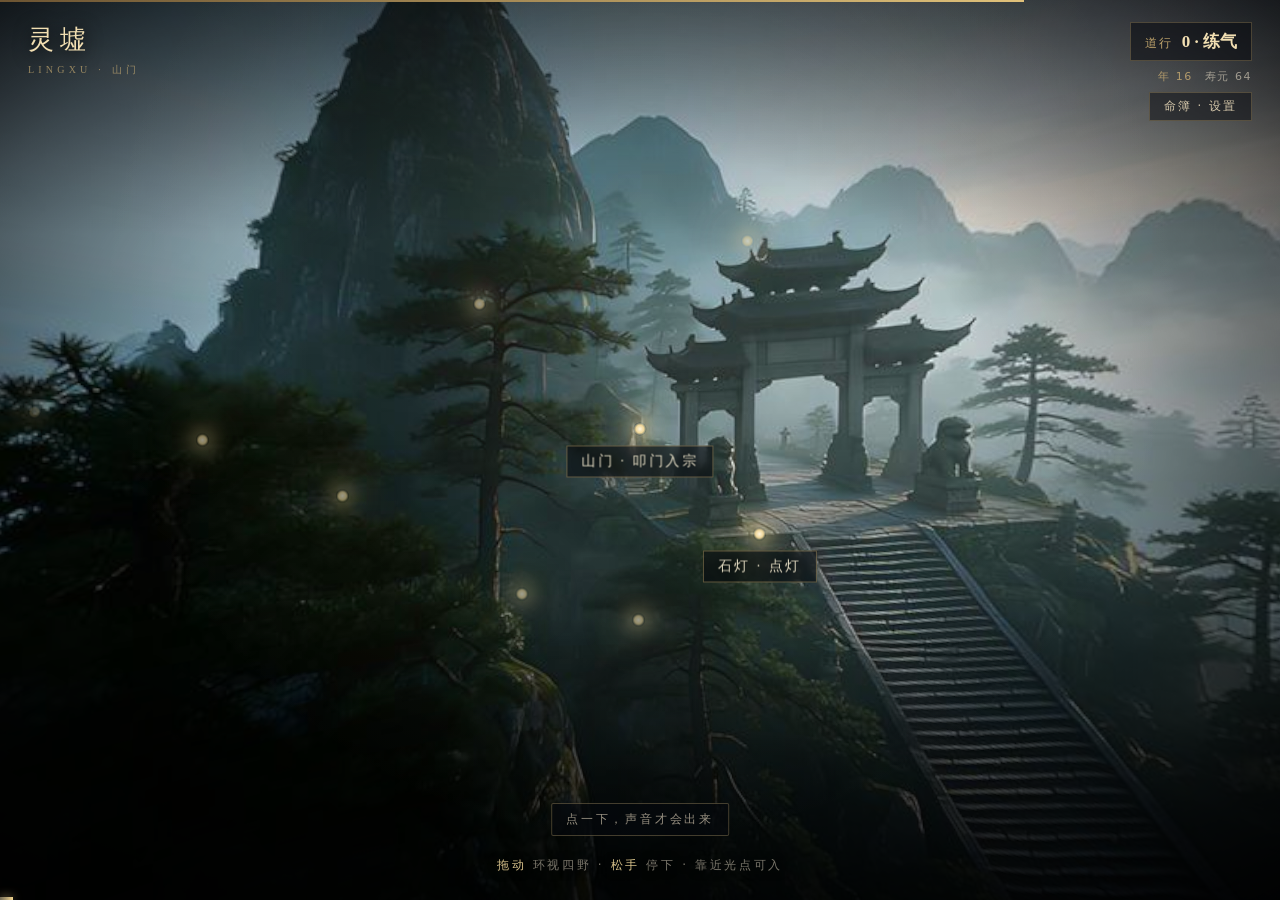
==== index.html @ 72f7f705 "入场：撤掉点击门，视频照常自动播；旁白被浏览器拦时记下来，第一下点击补播，不再退回机器音" ====
<!DOCTYPE html>
<html lang="zh-CN">
<head>
<meta charset="UTF-8" />
<meta name="viewport" content="width=device-width, initial-scale=1.0, viewport-fit=cover" />
<title>灵墟 · 山门</title>
<style>
  :root {
    --ink: #d9d3c6;
    --gold: #d8b877;
    --gold-hi: #f2dfb2;
    --line: rgba(216, 184, 119, 0.28);
    --serif: "Songti SC", "STSong", "SimSun", "Noto Serif SC", serif;
    --sans: "PingFang SC", "Microsoft YaHei", system-ui, sans-serif;
  }
  * { box-sizing: border-box; margin: 0; padding: 0; }
  html, body { width: 100%; height: 100%; overflow: hidden; background: #05060a; }
  body { font-family: var(--serif); color: var(--ink); -webkit-user-select: none; user-select: none; }
  canvas { display: block; }

  /* 全景舞台 */
  #stage { position: fixed; inset: 0; }
  #stage canvas { cursor: grab; touch-action: none; }
  #stage.dragging canvas { cursor: grabbing; }

  /* 氛围层：暗角 + 冷调 + 内侧暖光 */
  #grade {
    position: fixed; inset: 0; pointer-events: none; z-index: 2;
    background:
      radial-gradient(ellipse at 50% 46%, rgba(0,0,0,0) 38%, rgba(3,5,9,0.55) 78%, rgba(2,3,6,0.92) 100%),
      linear-gradient(to bottom, rgba(4,7,12,0.5) 0%, rgba(0,0,0,0) 26%, rgba(0,0,0,0) 68%, rgba(3,5,9,0.72) 100%);
    mix-blend-mode: multiply;
  }
  #glow {
    position: fixed; inset: 0; pointer-events: none; z-index: 3;
    background: radial-gradient(circle at 50% 34%, rgba(255,226,170,0.10), transparent 62%);
    mix-blend-mode: screen;
  }
  #vignette-lines {
    position: fixed; inset: 0; pointer-events: none; z-index: 3; opacity: 0.22;
    background: repeating-linear-gradient(to bottom, rgba(255,255,255,0.03) 0 1px, transparent 1px 3px);
    mix-blend-mode: soft-light;
  }

  /* 顶部角标 */
  #hud {
    position: fixed; inset: 0 0 auto 0; z-index: 10; padding: 22px 28px;
    display: flex; align-items: flex-start; justify-content: space-between; pointer-events: none;
  }
  .brand-cn { font-size: 26px; letter-spacing: 0.22em; color: var(--gold-hi); text-shadow: 0 2px 18px rgba(0,0,0,.9); }
  /* 扣寿元：左上角飘「寿元 −N 年」+ 屏幕边缘泛红（样式与 scenes 页同一套） */
  .lifefx-num { position: fixed; left: 30px; top: 92px; z-index: 70; pointer-events: none;
    font-family: var(--serif, serif); font-size: 28px; letter-spacing: .14em; color: #ff9078;
    text-shadow: 0 0 20px rgba(255,70,40,.75), 0 2px 10px rgba(0,0,0,.85);
    opacity: 1; /* 基础态可见：系统关掉动效时也能读到 */
    animation: lifefxFloat 1.7s ease-out forwards; }
  @media (prefers-reduced-motion: reduce) {
    .lifefx-num { animation: none; }
    .lifefx-vig { animation: none; opacity: .55; }
  }
  @keyframes lifefxFloat {
    0% { opacity: 0; transform: translateY(-16px) scale(.92); }
    12% { opacity: 1; transform: none; }
    66% { opacity: 1; }
    100% { opacity: 0; transform: translateY(30px) scale(1.04); }
  }
  .lifefx-vig { position: fixed; inset: 0; z-index: 65; pointer-events: none;
    background: radial-gradient(ellipse at 50% 46%, transparent 52%, rgba(160,22,10,.45));
    animation: lifefxVig 1.15s ease-out forwards; }
  @keyframes lifefxVig { 0% { opacity: 0; } 14% { opacity: 1; } 100% { opacity: 0; } }
  @media (max-width: 720px) { .lifefx-num { left: 18px; top: 76px; font-size: 22px; } }
  .brand-en { font-size: 10px; letter-spacing: 0.42em; color: rgba(216,184,119,.62); margin-top: 6px; }
  .merit {
    font-family: var(--sans); font-size: 12px; letter-spacing: .2em; color: rgba(216,184,119,.86);
    border: 1px solid var(--line); padding: 7px 14px; background: rgba(6,9,14,.55); backdrop-filter: blur(6px);
  }
  .merit b { font-family: var(--serif); font-size: 17px; color: var(--gold-hi); margin-left: 8px; letter-spacing: 0; }
  /* 右上：道行 + 年岁/寿元 + 命簿（存档与设置） */
  .hud-right { display: flex; flex-direction: column; align-items: flex-end; gap: 8px; pointer-events: auto; }
  .life-line { display: flex; gap: 12px; font-family: var(--sans); font-size: 11px; letter-spacing: .14em; color: rgba(216,184,119,.74); }
  .life-line em { font-style: normal; color: rgba(226,216,196,.62); }
  .life-line .warn { color: #e0a35f; }
  .life-line .crit { color: #e07a5f; }
  #btn-book { font-family: var(--sans); font-size: 11.5px; letter-spacing: .18em; cursor: pointer;
    padding: 6px 14px; border: 1px solid var(--line); background: rgba(6,9,14,.5);
    color: rgba(240,224,190,.86); backdrop-filter: blur(6px); transition: .22s; }
  #btn-book:hover { border-color: var(--gold-hi); color: #fff6e2; background: rgba(216,184,119,.12); }
  /* 命簿面板：比普通面板宽，槽位一行放得下；滚动条接管，别露出白边 */
  .panel.book { width: min(760px, calc(100vw - 40px)); max-height: 86vh; overflow-y: auto;
    scrollbar-width: thin; scrollbar-color: rgba(216,184,119,.38) transparent; }
  .panel.book::-webkit-scrollbar { width: 8px; }
  .panel.book::-webkit-scrollbar-track { background: transparent; }
  .panel.book::-webkit-scrollbar-thumb { background: rgba(216,184,119,.32); border-radius: 8px; }
  .panel.book::-webkit-scrollbar-thumb:hover { background: rgba(216,184,119,.55); }
  .bk-sec { margin-top: 22px; padding-top: 10px; border-top: 1px solid rgba(216,184,119,.16);
    font-family: var(--sans); font-size: 11px; letter-spacing: .22em; color: rgba(216,184,119,.66); }
  .bk-row { display: flex; align-items: center; justify-content: space-between; gap: 10px;
    margin-top: 10px; padding-bottom: 10px; border-bottom: 1px dashed rgba(216,184,119,.1); }
  .bk-row .bk-name { font-family: var(--sans); font-size: 12.5px; color: rgba(226,216,196,.9); }
  .bk-row .bk-sub { display: block; margin-top: 4px; font-family: var(--sans); font-size: 11px; color: rgba(200,192,176,.55); }
  .bk-row .bk-act { display: flex; gap: 6px; flex-wrap: wrap; justify-content: flex-end; }
  .bk-row .btn { padding: 6px 12px; font-size: 11.5px; letter-spacing: .1em; }
  .panel.book textarea { width: 100%; box-sizing: border-box; margin-top: 12px; background: rgba(3,6,10,.72);
    color: #f2e6c9; border: 1px solid rgba(216,184,119,.28); padding: 10px; font-family: var(--sans);
    font-size: 12px; resize: vertical; }
  .bk-note { margin-top: 14px; padding: 9px 12px; border-left: 2px solid rgba(216,184,119,.5);
    background: rgba(216,184,119,.07); font-family: var(--sans); font-size: 12px; color: #f2dfb2; }

  /* 光点热点 */
  #spots { position: fixed; inset: 0; z-index: 8; pointer-events: none; }
  .spot {
    position: absolute; transform: translate(-50%, -50%); pointer-events: none; cursor: pointer;
    display: flex; flex-direction: column; align-items: center; gap: 10px;
    opacity: 0; transition: opacity .5s ease;
  }
  .spot.far { opacity: .24; }
  .spot.mid { opacity: .58; }
  .spot.near { opacity: 1; }
  .spot.mid .lab, .spot.far .lab { opacity: 0; }
  .spot .dot {
    width: 13px; height: 13px; border-radius: 50%;
    background: radial-gradient(circle, #fff6df 0%, #f0d79a 42%, rgba(216,184,119,0) 72%);
    box-shadow: 0 0 18px 6px rgba(240,215,154,.5), 0 0 46px 16px rgba(216,184,119,.22);
    animation: pulsing 2.6s ease-in-out infinite;
  }
  .spot .lab {
    font-size: 14px; letter-spacing: .18em; color: #f6ecd2; white-space: nowrap;
    padding: 6px 14px; border: 1px solid rgba(216,184,119,.42); background: rgba(6,9,14,.62);
    backdrop-filter: blur(4px); text-shadow: 0 1px 10px rgba(0,0,0,.9);
    opacity: .92; transition: .25s;
  }
  .spot:hover .lab { background: rgba(24,18,8,.86); border-color: var(--gold-hi); color: #fff8e6; }
  /* 没看过的观察点在呼吸，看过的暗下去：一眼就知道"这里还有东西" */
  .spot.unseen .dot { animation: pulsing 2.6s ease-in-out infinite; }
  .spot.seen .dot { animation: none; opacity: .42; box-shadow: 0 0 12px 3px rgba(216,184,119,.22); }
  .spot.seen .lab { opacity: .58; }
  .spot:hover .dot { box-shadow: 0 0 24px 10px rgba(255,238,196,.75); }
  @keyframes pulsing { 0%,100% { transform: scale(1); opacity: .85 } 50% { transform: scale(1.28); opacity: 1 } }

  /* 底部提示 */
  #hint {
    position: fixed; left: 50%; bottom: 26px; transform: translateX(-50%); z-index: 9;
    font-family: var(--sans); font-size: 12px; letter-spacing: .22em; color: rgba(230,220,200,.52);
    text-shadow: 0 1px 10px rgba(0,0,0,.9); transition: opacity .6s; pointer-events: none;
  }
  #hint b { color: rgba(240,215,154,.9); font-weight: 400; }

  /* 入场：两段视频 + 旁白 */
  #intro {
    position: fixed; inset: 0; z-index: 40; background: #05060a;
    display: flex; align-items: center; justify-content: center;
    transition: opacity 1.1s ease;
  }
  #intro.gone { opacity: 0; pointer-events: none; }
  #intro video {
    width: 100vw; height: 100vh; object-fit: cover; filter: brightness(.62) contrast(1.06) saturate(.92);
  }
  #intro::after {
    content: ''; position: absolute; inset: 0; pointer-events: none;
    background:
      radial-gradient(ellipse at 50% 48%, rgba(0,0,0,0) 34%, rgba(2,3,6,.68) 82%, rgba(2,3,6,.94) 100%),
      linear-gradient(to bottom, rgba(0,0,0,.55), rgba(0,0,0,.12) 30%, rgba(0,0,0,.12) 62%, rgba(0,0,0,.8));
  }
  #narration {
    position: absolute; left: 0; right: 0; bottom: 16%; z-index: 42; text-align: center;
    font-size: clamp(17px, 2.1vw, 26px); letter-spacing: .3em; color: #f2e6c9;
    text-shadow: 0 2px 24px rgba(0,0,0,.95); opacity: 0; transition: opacity .9s ease;
  }
  #narration.on { opacity: 1; }
  #intro-title {
    position: absolute; left: 0; right: 0; top: 38%; z-index: 42; text-align: center;
    opacity: 0; transition: opacity 1.4s ease;
  }
  #intro-title.on { opacity: 1; }
  #intro-title h1 { font-size: clamp(44px, 7vw, 92px); letter-spacing: .36em; color: #f6e9c8; text-shadow: 0 4px 40px rgba(0,0,0,.95); font-weight: 400; }
  #intro-title p { margin-top: 18px; font-size: 13px; letter-spacing: .34em; color: rgba(230,213,175,.72); }
  #intro-skip {
    position: absolute; right: 26px; bottom: 24px; z-index: 43; cursor: pointer;
    font-family: var(--sans); font-size: 12px; letter-spacing: .24em; color: rgba(232,220,196,.66);
    border: 1px solid rgba(216,184,119,.3); padding: 8px 16px; background: rgba(6,9,14,.5);
    transition: .25s;
  }
  #intro-skip:hover { color: #fff5df; border-color: var(--gold-hi); }

  /* 入场第一道门：进门之前，先定下你是谁 */
  #gender-gate .gg-name { display: flex; align-items: center; gap: 12px; margin: 18px auto 0; max-width: 300px; }
  #gender-gate .gg-name label { font-size: 11px; letter-spacing: .3em; color: rgba(232,201,138,.55); }
  #gender-gate .gg-name input { flex: 1; padding: 9px 12px; font-size: 15px; letter-spacing: .18em;
    color: #f3ead6; background: rgba(255,255,255,.04); border: 1px solid rgba(232,201,138,.28);
    border-radius: 4px; outline: none; font-family: inherit; }
  #gender-gate .gg-name input:focus { border-color: rgba(232,201,138,.6); background: rgba(255,255,255,.07); }
  #gender-gate .gg-name input::placeholder { color: rgba(232,201,138,.25); letter-spacing: .1em; }
  #gender-gate .gg-go { margin-top: 20px; padding: 11px 34px; font-size: 13px; letter-spacing: .34em;
    color: #0d0f14; background: linear-gradient(180deg, #f0d9a6, #c9a86a); border: none; border-radius: 3px;
    cursor: pointer; font-family: inherit; transition: opacity .2s, transform .2s; }
  #gender-gate .gg-go:disabled { opacity: .28; cursor: not-allowed; }
  #gender-gate .gg-go:not(:disabled):hover { transform: translateY(-1px); }
  #gender-gate .gg-btn.on { border-color: rgba(232,201,138,.8); background: rgba(232,201,138,.1); }

  #gender-gate {
    position: absolute; inset: 0; z-index: 45; display: none;
    align-items: center; justify-content: center; padding: 24px;
    background: radial-gradient(ellipse at 50% 45%, rgba(12,14,20,.86), rgba(3,4,8,.97) 78%);
    backdrop-filter: blur(3px);
  }
  #gender-gate.on { display: flex; }
  .gg-inner { text-align: center; max-width: 620px; }
  .gg-kicker { font-size: 11px; letter-spacing: .46em; color: rgba(232,201,138,.6); margin-bottom: 22px; }
  .gg-inner h2 { font-size: clamp(30px, 4.4vw, 50px); letter-spacing: .34em; color: #f6e9c8; font-weight: 400; text-shadow: 0 4px 34px rgba(0,0,0,.9); }
  .gg-inner p { margin: 20px 0 36px; font-size: 13px; line-height: 2; letter-spacing: .18em; color: rgba(230,220,200,.68); }
  .gg-row { display: flex; gap: 18px; justify-content: center; flex-wrap: wrap; }
  .gg-btn {
    min-width: 172px; padding: 20px 26px; cursor: pointer; font-family: inherit;
    background: rgba(10,12,18,.62); border: 1px solid rgba(216,184,119,.36); color: #f2e6c9;
    transition: .3s;
  }
  .gg-btn:hover { border-color: var(--gold-hi); background: rgba(216,184,119,.12); transform: translateY(-2px); }
  .gg-btn b { display: block; font-size: 25px; letter-spacing: .3em; font-weight: 400; }
  .gg-btn span { display: block; margin-top: 9px; font-size: 11px; letter-spacing: .3em; opacity: .55; }
  .gg-foot { margin-top: 34px; font-size: 11px; letter-spacing: .2em; color: rgba(230,220,200,.38); }
  .gg-again { display: block; margin: 16px auto 0; padding: 10px 16px; background: none; border: none;
    font-family: inherit; font-size: 11.5px; letter-spacing: .34em; color: rgba(230,220,200,.34);
    cursor: pointer; transition: color .25s, letter-spacing .25s; }
  .gg-again:hover { color: rgba(232,201,138,.82); letter-spacing: .42em; }

  /* 白雾转场 */
  #fog {
    position: fixed; inset: 0; z-index: 30; pointer-events: none; opacity: 0;
    background:
      radial-gradient(ellipse at 50% 60%, rgba(228,238,244,.96), rgba(210,226,236,.9) 40%, rgba(196,214,226,.97) 70%, rgba(180,200,214,.99) 100%);
    transition: opacity .8s ease;
  }
  #fog.in { opacity: 1; }

  /* 灵根面板 */
  #panel-root {
    position: fixed; inset: 0; z-index: 20; display: none; align-items: center; justify-content: center;
    background: rgba(2,4,8,.55); backdrop-filter: blur(3px);
  }
  #panel-root.open { display: flex; }
  .panel {
    position: relative;
    width: min(520px, calc(100vw - 40px)); border: 1px solid var(--line);
    background: linear-gradient(160deg, rgba(12,16,23,.97), rgba(6,9,14,.97));
    padding: 30px 30px 26px; box-shadow: 0 30px 90px rgba(0,0,0,.7);
  }
  .panel h2 { font-size: 21px; letter-spacing: .18em; color: #f3e6c6; font-weight: 400; }
  .panel h2 span { font-family: var(--sans); font-size: 11px; letter-spacing: .22em; color: rgba(216,184,119,.7); margin-left: 10px; }
  .panel .lede { margin-top: 12px; font-family: var(--sans); font-size: 13px; line-height: 1.9; color: rgba(214,206,190,.74); }
  .panel .row { display: flex; gap: 12px; margin-top: 22px; flex-wrap: wrap; }
  .btn {
    font-family: var(--sans); font-size: 13px; letter-spacing: .18em; cursor: pointer;
    padding: 11px 22px; border: 1px solid var(--line); background: rgba(255,255,255,.02);
    color: #ece2cc; transition: .22s;
  }
  .btn:hover { border-color: var(--gold-hi); color: #fff8e6; background: rgba(216,184,119,.1); }
  .btn.gold { border-color: rgba(240,215,154,.6); background: rgba(216,184,119,.13); color: #fff6e2; }

  /* 灵根卡 */
  .spirit-card { margin-top: 20px; border: 1px solid var(--line); padding: 18px 20px; background: rgba(255,255,255,.015); }
  .spirit-card .root { font-size: 26px; letter-spacing: .12em; }
  .spirit-card .meta { margin-top: 8px; font-family: var(--sans); font-size: 12px; letter-spacing: .1em; color: rgba(214,206,190,.72); }
  .bars { margin-top: 16px; display: grid; gap: 9px; }
  .bar { display: grid; grid-template-columns: 44px 1fr 46px; align-items: center; gap: 10px; font-family: var(--sans); font-size: 11px; color: rgba(214,206,190,.7); }
  .bar i { display: block; height: 4px; background: rgba(255,255,255,.09); position: relative; }
  .bar i b { position: absolute; inset: 0 auto 0 0; background: linear-gradient(90deg, rgba(216,184,119,.5), #f2dfb2); }
  .traits { margin-top: 16px; display: grid; gap: 8px; }
  .trait { font-family: var(--sans); font-size: 12px; color: rgba(226,216,196,.86); }
  .trait b { color: var(--gold-hi); font-weight: 400; margin-right: 8px; letter-spacing: .1em; }
  .trait span { color: rgba(200,192,176,.66); }

  @media (max-width: 720px) {
    #hud { padding: 16px 18px; }
    .brand-cn { font-size: 20px; }
    .spot .lab { font-size: 12px; padding: 5px 10px; }
    #hint { font-size: 10.5px; letter-spacing: .12em; bottom: 16px; width: 100%; text-align: center; }
  }

  /* 从舆图进来的全景页：左上角回舆图 */
  .back-map {
    position: fixed; left: 24px; top: 78px; z-index: 30;
    font-family: var(--serif, serif); font-size: 14px; letter-spacing: .12em;
    color: #e8c98a; text-decoration: none;
    padding: 8px 16px; border-radius: 2px;
    border: 1px solid rgba(232, 201, 138, .35);
    background: rgba(8, 10, 14, .55);
    backdrop-filter: blur(4px);
    transition: background .2s, border-color .2s;
  }
  .back-map:hover { background: rgba(232, 201, 138, .14); border-color: rgba(232, 201, 138, .7); }

  /* 点氛围交互点时冒出的一句旁白 */
  #pano-line {
    position: fixed; left: 50%; bottom: 64px; transform: translate(-50%, 12px);
    max-width: min(760px, 82vw);
    font-family: var(--serif, serif); font-size: 16px; line-height: 1.9;
    letter-spacing: .06em; color: #ece3cf; text-align: center;
    padding: 16px 28px; border-radius: 3px;
    background: linear-gradient(180deg, rgba(6, 8, 12, .72), rgba(6, 8, 12, .9));
    border: 1px solid rgba(232, 201, 138, .22);
    opacity: 0; pointer-events: none; transition: opacity .5s, transform .5s;
    z-index: 26;
  }
  #pano-line.on { opacity: 1; transform: translate(-50%, 0); }

  /* 全景图缺失时的提示 */
  .pano-missing {
    position: fixed; inset: 0; z-index: 12; display: grid; place-content: center; gap: 12px;
    text-align: center; font-family: var(--serif, serif); font-size: 22px; letter-spacing: .16em;
    color: #ece2cc; background: radial-gradient(circle at 50% 45%, #10141b, #05070b 70%);
  }
  .pano-missing span { font-size: 13px; letter-spacing: .08em; color: rgba(210,200,180,.6); }
  .pano-missing a { font-size: 14px; color: #e8c98a; text-decoration: none; border-bottom: 1px solid rgba(232,201,138,.4); }

  /* 抽签老虎机 */
  .slot { display: flex; gap: 12px; justify-content: center; margin: 22px 0 14px; }
  .reel {
    width: 74px; height: 92px; display: grid; place-content: center;
    font-family: var(--serif, serif); font-size: 38px; color: #f3e6c6;
    border: 1px solid rgba(232, 201, 138, .28);
    background: linear-gradient(180deg, rgba(20, 26, 36, .95), rgba(8, 11, 17, .95));
    box-shadow: inset 0 0 24px rgba(0, 0, 0, .8);
    transition: color .2s, border-color .2s, transform .12s;
  }
  .reel.spin { color: rgba(232, 201, 138, .55); transform: translateY(-1px); }
  .reel.bad { color: #ff8f7a; border-color: rgba(255, 120, 90, .5); }
  .slot-result { text-align: center; font-family: var(--sans, sans-serif); font-size: 13px; line-height: 1.9;
    color: rgba(226, 216, 196, .82); min-height: 44px; }
  .beast-art-wrap { display: flex; justify-content: center; margin: 10px 0 12px; }

  /* 残破卷轴 · 参悟 */
  .art-stats { text-align: center; font-family: var(--sans, sans-serif); font-size: 12.5px;
    letter-spacing: .06em; color: rgba(226, 216, 196, .66); margin: 2px 0 14px; }
  .art-stats b { color: #f2dfb2; font-weight: 400; }
  .art-sec { font-family: var(--serif, serif); font-size: 12px; letter-spacing: .26em;
    color: rgba(232, 201, 138, .6); margin: 16px 0 8px; }
  .art-opts { display: flex; flex-direction: column; gap: 8px; }
  .art-btn { display: grid; gap: 3px; text-align: left; padding: 11px 14px; }
  .art-btn b { font-family: var(--serif, serif); font-size: 14.5px; letter-spacing: .1em; color: #f4e8cd; font-weight: 400; }
  .art-btn i { font-style: normal; font-size: 11.5px; letter-spacing: .06em; color: #9fc7a4; }
  .art-btn em { font-style: normal; font-size: 11px; letter-spacing: .04em; color: rgba(210, 160, 140, .78); }
  .art-res { margin: 12px 0 4px; padding: 10px 12px; border-left: 2px solid rgba(232, 201, 138, .3);
    font-family: var(--sans, sans-serif); font-size: 13px; line-height: 1.95; color: rgba(232, 224, 206, .9); }
  .art-res i { display: block; font-style: normal; font-size: 11.5px; color: rgba(159, 199, 164, .85); margin-top: 3px; }
  .art-res .good { color: #9fc7a4; }
  .art-res .bad { color: #e08c78; }
  .art-res .dim { color: rgba(210, 200, 180, .55); }
  .art-row { display: grid; grid-template-columns: 1fr auto; gap: 2px 10px; padding: 9px 0;
    border-bottom: 1px solid rgba(232, 201, 138, .1); }
  .art-row b { font-family: var(--serif, serif); font-size: 14px; letter-spacing: .08em; color: #f2e6c8; font-weight: 400; }
  .art-row i { font-style: normal; font-size: 11px; letter-spacing: .1em; color: rgba(232, 201, 138, .68); }
  .art-row span { grid-column: 1 / 2; font-size: 11.5px; color: rgba(159, 199, 164, .8); letter-spacing: .04em; }
  .art-row.sect b { color: #e8c98a; }
  .art-row.sect i { color: rgba(200, 160, 110, .9); }
  .art-hint { font-size: 11px; letter-spacing: .08em; color: rgba(226, 217, 200, .42); margin: 2px 0 10px; }
  .art-row em { grid-column: 2 / 3; grid-row: 1 / 3; align-self: center; font-style: normal;
    font-size: 11px; color: rgba(210, 200, 180, .45); }
  .art-empty { font-family: var(--serif, serif); font-size: 13px; letter-spacing: .08em;
    color: rgba(210, 200, 180, .45); padding: 10px 0 4px; }
  /* 受伤红闪 */
  #hurt-flash { position: fixed; inset: 0; pointer-events: none; z-index: 30; opacity: 0;
    background: radial-gradient(ellipse at center, rgba(180,40,30,0) 42%, rgba(180,40,30,.55) 100%);
    transition: opacity .28s ease; }
  #hurt-flash.on { opacity: 1; animation: hfade .45s ease-out forwards; }
  #vitalcard.shake { animation: vcShake .34s cubic-bezier(.36,.07,.19,.97); }
  @keyframes vcShake {
    0%, 100% { transform: translateX(0); }
    20% { transform: translateX(-5px); }
    45% { transform: translateX(4px); }
    70% { transform: translateX(-2px); }
  }
  @keyframes hfade { from { opacity: 1; } to { opacity: 0; } }

  /* 斗法 */
  .bt-shadow { position: absolute; left: 50%; bottom: 24px; width: 120px; height: 18px; transform: translateX(-50%);
    background: radial-gradient(ellipse at center, rgba(0,0,0,.62), rgba(0,0,0,0) 70%); filter: blur(2px); }
  .bt-foe, .bt-me { position: relative; }
  .bt-sil { display: flex; justify-content: center; }
  .bt-sil canvas { image-rendering: pixelated; height: 118px; width: auto;
    filter: drop-shadow(0 0 12px rgba(120,160,200,.25)) drop-shadow(0 12px 20px rgba(0,0,0,.8)); }
  .bt-foe.hit { animation: btHit .38s ease-out; }
  .bt-foe.flash .bt-art { animation: btFlash .3s ease-out; }
  .bt-me.hit { animation: btHit .38s ease-out; }
  @keyframes btHit {
    0% { transform: translateX(0); }
    18% { transform: translateX(-9px) rotate(-1.2deg); }
    38% { transform: translateX(7px) rotate(.8deg); }
    58% { transform: translateX(-4px); }
    100% { transform: translateX(0); }
  }
  @keyframes btFlash {
    0% { filter: brightness(1) drop-shadow(0 14px 26px rgba(0,0,0,.7)); }
    22% { filter: brightness(2.4) saturate(.4) drop-shadow(0 0 22px rgba(230,90,70,.75)); }
    100% { filter: brightness(1) drop-shadow(0 14px 26px rgba(0,0,0,.7)); }
  }
  .fx-slash.crit { height: 3px; box-shadow: 0 0 18px rgba(255,120,90,.9); }
  .bt-foe.crit { animation: foeCrit .46s ease-out; }
  @keyframes foeCrit {
    0% { transform: translateX(0) scale(1); filter: brightness(2.4); }
    18% { transform: translateX(-14px) scale(.97); filter: brightness(2.8) saturate(.4); }
    46% { transform: translateX(9px) scale(1.02); filter: brightness(1.5); }
    100% { transform: translateX(0) scale(1); filter: none; }
  }
  .fx-slash.d2 { top: 52%; width: 38%; left: 10%;
    background: linear-gradient(90deg, rgba(0,0,0,0), rgba(255,235,210,.9) 45%, rgba(255,160,120,.8) 60%, rgba(0,0,0,0));
    animation-delay: .05s; animation-duration: .32s; }

  .fx-num.crit { font-size: 46px; color: #fff6e0;
    text-shadow: 0 0 10px #ff3b1f, 0 0 30px rgba(255,60,20,.9), 0 3px 0 rgba(70,10,4,.95), 0 6px 18px rgba(0,0,0,1); }
  .fx-num.crit::after { content: ' 暴'; font-size: 22px; letter-spacing: .1em; color: #ffd27a; }

  #crit-flash { position: fixed; inset: 0; z-index: 30; pointer-events: none; opacity: 0;
    background: radial-gradient(circle at 50% 46%, rgba(255,240,225,.5), rgba(255,120,80,.22) 42%, transparent 72%); }
  #crit-flash.on { animation: critFlash .26s ease-out; }
  @keyframes critFlash { 0% { opacity: 0; } 22% { opacity: 1; } 100% { opacity: 0; } }

  .panel.stop { animation: hitStop .12s ease-out; }
  @keyframes hitStop { 0% { transform: scale(1.008); filter: contrast(1.06); } 100% { transform: scale(1); filter: none; } }

  .bt-buffs { display: flex; gap: 6px; margin-top: 6px; flex-wrap: wrap; }
  .bt-buffs span { font-size: 10px; letter-spacing: .1em; padding: 2px 8px; border-radius: 20px;
    color: #ffd9a8; border: 1px solid rgba(240,180,110,.45); background: rgba(180,110,50,.12); }
  .bt-buffs span.gd { color: #bcd8ea; border-color: rgba(150,200,230,.45); background: rgba(60,110,150,.12); }

  .bag-pop { margin: 6px 0 2px; max-height: 264px; overflow: auto; padding: 8px 12px; border: 1px solid rgba(232,201,138,.26); border-radius: 10px;
    background: rgba(10,13,20,.9); }
  .bag-pop[hidden] { display: none; }
  .bag-back { margin-top: 8px; font-size: 11px; letter-spacing: .16em; color: rgba(232,201,138,.7);
    cursor: pointer; text-align: right; }
  .bag-back:hover { color: #f3e6c6; }
  .panel.bag-open .bt-acts { display: none; }
  .bag-row { display: flex; align-items: center; gap: 10px; padding: 5px 6px; border-radius: 6px; cursor: pointer; }
  .bag-row + .bag-row { border-top: 1px solid rgba(255,255,255,.05); }
  .bag-row:hover { background: rgba(232,201,138,.08); }
  .bag-ico { flex: 0 0 24px; width: 24px; height: 24px; display: inline-flex; align-items: center; justify-content: center;
    filter: drop-shadow(0 0 6px rgba(232,201,138,.18)); }
  .bag-ico svg { width: 22px; height: 22px; display: block; }
  .bag-row b { font-size: 14px; color: #f0dfb6; letter-spacing: .12em; font-weight: 500; min-width: 24px; }
  .bag-row em { font-style: normal; font-size: 12px; color: rgba(232,201,138,.85); }
  .bag-row span { font-size: 11px; color: rgba(217,211,198,.55); }
  .bag-row.off { opacity: .32; cursor: default; }

  .path-row { display: flex; gap: 10px; margin: 14px 0 10px; }
  .path-card { flex: 1; padding: 12px 10px; border: 1px solid rgba(232,201,138,.22); border-radius: 8px;
    background: rgba(255,255,255,.02); cursor: pointer; text-align: center; transition: .18s; }
  .path-card b { display: block; font-size: 14px; color: #f0dfb6; letter-spacing: .12em; font-weight: 500; }
  .path-card span { display: block; margin-top: 6px; font-size: 10px; letter-spacing: .1em; color: rgba(217,211,198,.5); }
  .path-card:hover { border-color: rgba(232,201,138,.6); background: rgba(232,201,138,.06); }
  .path-card.done { opacity: .45; }

  /* 强制交互期间：藏起回舆图，免得用户以为可以随时溜 */
  body.modal-lock .back-map { opacity: 0; pointer-events: none; }
  .back-map { transition: opacity .3s ease; }

  /* 画谱卡（白底妖兽图）在战斗里：圆角 + 边缘淡化，别一块白方砖 */
  .bt-foe.plate .bt-art { border-radius: 12px;
    -webkit-mask-image: radial-gradient(ellipse 72% 72% at 50% 46%, #000 42%, rgba(0,0,0,.55) 72%, transparent 96%);
    mask-image: radial-gradient(ellipse 72% 72% at 50% 46%, #000 42%, rgba(0,0,0,.55) 72%, transparent 96%);
    filter: brightness(.86) contrast(1.08) saturate(.95); }

  /* 开战时背景退后：模糊 + 压暗，把注意力收到面板上 */
  #stage { transition: filter .45s ease, transform .6s ease; }
  body.in-battle #stage { filter: blur(1.6px) brightness(.55) saturate(.9); transform: scale(1.015); }

  .fx-slash { position: absolute; left: 6%; top: 38%; width: 44%; height: 2px; pointer-events: none;
    background: linear-gradient(90deg, rgba(255,255,255,0), rgba(255,250,235,.98) 42%, rgba(255,196,160,.95) 58%, rgba(255,255,255,0));
    filter: drop-shadow(0 0 10px rgba(255,190,150,.95)) drop-shadow(0 0 22px rgba(255,140,110,.55));
    transform-origin: left center; animation: slashGo .36s ease-out forwards; }
  @keyframes slashGo {
    0% { opacity: 0; transform: rotate(-15deg) translateX(-30%) scaleX(.55); }
    30% { opacity: 1; transform: rotate(-15deg) translateX(6%) scaleX(1); }
    100% { opacity: 0; transform: rotate(-15deg) translateX(34%) scaleX(1.15); }
  }
  .fx-num.heal { color: #b9e6a8; text-shadow: 0 0 12px rgba(120,200,110,.8), 0 2px 6px rgba(0,0,0,.9); }
  .fx-num.hurt { color: #ff9c86; font-size: 24px; }
  .panel.hurt { animation: panelShake .34s ease-out; }
  @keyframes panelShake {
    0% { transform: translate(0); }
    22% { transform: translate(-7px, 2px); }
    45% { transform: translate(6px, -2px); }
    70% { transform: translate(-3px, 1px); }
    100% { transform: none; }
  }
  .bt-sil canvas { height: 150px; animation: silBreath 3.6s ease-in-out infinite; }
  @keyframes silBreath { 0%,100% { transform: scaleY(1); } 50% { transform: scaleY(1.012); } }
  .fx-num { position: absolute; transform: translate(-50%, 0); font-family: var(--serif, serif); font-size: 34px;
    font-weight: 600; letter-spacing: .04em; color: #fff2d8;
    text-shadow: 0 0 6px #ff5a3c, 0 0 18px rgba(255,80,50,.85), 0 2px 0 rgba(60,10,6,.9), 0 4px 12px rgba(0,0,0,1);
    -webkit-text-stroke: 1.5px rgba(40,8,6,.85);
    pointer-events: none; z-index: 40; animation: numUp .9s ease-out forwards; }
  @keyframes numUp {
    0% { opacity: 0; transform: translate(-50%, 6px) scale(.8); }
    22% { opacity: 1; transform: translate(-50%, -6px) scale(1.12); }
    100% { opacity: 0; transform: translate(-50%, -54px) scale(1); }
  }

  .bt-stage { position: relative; display: flex; gap: 18px; align-items: flex-end; justify-content: space-between; margin: 6px 0 10px; }
  .bt-foe { text-align: center; flex: 1; }
  .bt-art { max-height: 210px; max-width: 100%; object-fit: contain; filter: drop-shadow(0 14px 26px rgba(0,0,0,.7)); }
  .bt-foe.plate .bt-art { border-radius: 6px; border: 1px solid rgba(232,201,138,.3); background: #efe7d6; }
  .bt-name { font-size: 13px; letter-spacing: .14em; color: #f0dfb6; margin: 6px 0 5px; }
  .bt-bar { position: relative; height: 4px; border-radius: 2px; overflow: hidden; background: rgba(255,255,255,.08); }
  .bt-bar i { display: block; height: 100%; }
  .bt-bar i.lag { position: absolute; left: 0; top: 0; bottom: 0; background: rgba(255,236,208,.5);
    transition: width .5s cubic-bezier(.2,.7,.3,1) .1s; }
  .bt-bar i.fill { position: absolute; left: 0; top: 0; bottom: 0; transition: width .16s ease-out; }
  .bt-num { margin-top: 4px; font-size: 10px; letter-spacing: .08em; color: rgba(217,211,198,.55); }
  .bt-me { flex: 1; text-align: right; }
  .bt-me .bt-name { text-align: right; }
  .bt-bag { margin-top: 6px; font-size: 10px; letter-spacing: .08em; color: rgba(232,201,138,.55); }
  .bt-log { font-size: 12px; line-height: 1.85; color: rgba(217,211,198,.72); border-left: 2px solid rgba(232,201,138,.18); padding-left: 10px; margin: 3px 0; }
  .bt-acts { flex-wrap: wrap; gap: 8px; }
  .bt-acts.wait { opacity: .35; pointer-events: none; }
  .bt-end { margin: 12px 0 8px; font-family: var(--serif, serif); font-size: 20px; letter-spacing: .2em; color: #f0dfb6; }

  /* NPC 立绘（奇遇/对话用） */
  .npc-col { float: right; width: 210px; margin: 0 0 10px 18px; text-align: center; }
  .npc-art { width: 100%; max-height: 300px; object-fit: contain;
    filter: drop-shadow(0 12px 26px rgba(0,0,0,.6)); }
  .npc-name { margin-top: 8px; font-size: 13px; letter-spacing: .14em; color: #f0dfb6; }

  /* 抠好的立绘直接用；白底图走「画谱卡」 */
  .beast-art { max-height: 268px; max-width: 100%; object-fit: contain;
    filter: drop-shadow(0 16px 30px rgba(0,0,0,.66));
    animation: beastIn .35s ease-out; }
  .beast-art.plate { width: 300px; height: 268px; object-fit: cover; border-radius: 8px;
    border: 1px solid rgba(232,201,138,.34); background: #efe7d6;
    box-shadow: 0 14px 30px rgba(0,0,0,.55); filter: none; }
  @keyframes beastIn { from { opacity: 0; transform: translateY(10px) scale(.97); } to { opacity: 1; transform: none; } }

  /* ============ 斗法场：两个人站进雾里，面板退到底下当指令条 ============ */
  #bt-arena { position: fixed; inset: 0; z-index: 24; pointer-events: none; overflow: hidden;
    transform: translate(var(--kx, 0px), var(--ky, 0px)); }
  #ar-fx { position: absolute; inset: 0; width: 100%; height: 100%; }
  .ar-floor { position: absolute; left: 0; right: 0; bottom: 28vh; height: 1px;
    background: linear-gradient(90deg, transparent, rgba(232,201,138,.16) 22%, rgba(232,201,138,.16) 78%, transparent); }
  .ar-slot { position: absolute; bottom: 30vh; width: min(30vw, 330px);
    display: flex; flex-direction: column; justify-content: flex-end; gap: 10px;
    transform: translate(calc(-50% + var(--tx, 0vw)), var(--ty, 0vh)) scale(var(--sc, 1)) rotate(var(--rot, 0deg));
    opacity: var(--alpha, 1); transform-origin: 50% 100%; will-change: transform, opacity; }
  .ar-slot.me { text-align: left; }
  .ar-slot.foe { text-align: right; }
  .ar-body { position: relative; }
  .ar-fig { display: flex; justify-content: center; animation: arBreath 3.8s ease-in-out infinite; }
  /* 妖兽是静态图，给它一点呼吸和微摆，不然整场只有玩家在动 */
  .ar-art { animation: arArtBreath 4.6s ease-in-out infinite; transform-origin: 50% 100%; }
  .ar-slot.foe .ar-art { animation-delay: -1.7s; }
  @keyframes arArtBreath {
    0%, 100% { transform: translateY(0) scale(1) rotate(0deg); }
    50% { transform: translateY(-4px) scale(1.012) rotate(-.4deg); }
  }
  .ar-fig canvas { height: 38vh; width: auto; filter: drop-shadow(0 0 14px rgba(120,160,200,.22)) drop-shadow(0 16px 26px rgba(0,0,0,.8)); }
  .ar-art { max-height: 33vh; max-width: 100%; object-fit: contain;
    filter: drop-shadow(0 18px 30px rgba(0,0,0,.72)); transition: filter .3s ease; }
  /* 白底已经在构建前用 tools/white2alpha.py 挖掉了，这里只补一点投影让它站得住 */
  .ar-art.plate { filter: brightness(.98) contrast(1.04) saturate(1.02) drop-shadow(0 16px 26px rgba(0,0,0,.66)); }
  .ar-shadow { position: absolute; left: 50%; bottom: -6px; width: 62%; height: 16px; transform: translateX(-50%);
    background: radial-gradient(ellipse at center, rgba(0,0,0,.66), rgba(0,0,0,0) 70%); filter: blur(3px); }
  @keyframes arBreath { 0%, 100% { transform: translateY(0) scaleY(1); } 50% { transform: translateY(-3px) scaleY(1.014); } }
  /* 顿帧这一拍：CSS 动画也跟着屏住，不然只有特效停了 */
  #bt-arena.frozen .ar-fig, #bt-arena.frozen .ar-body, #bt-arena.frozen .ar-num-fly { animation-play-state: paused; }

  .ar-hud { display: grid; gap: 4px; }
  .ar-name { font-size: 13px; letter-spacing: .16em; color: #f0dfb6; text-shadow: 0 2px 8px rgba(0,0,0,.9); }
  .ar-bar { position: relative; height: 5px; border-radius: 3px; overflow: hidden;
    background: rgba(4,6,10,.72); border: 1px solid rgba(0,0,0,.6); box-shadow: 0 2px 10px rgba(0,0,0,.6); }
  .ar-bar i { position: absolute; left: 0; top: 0; bottom: 0; display: block; }
  .ar-bar i.lag { background: rgba(255,238,208,.5); transition: width .52s cubic-bezier(.2,.7,.3,1) .2s; }
  .ar-bar i.fill { transition: width .15s ease-out; }
  .ar-slot.me .ar-bar i.fill { background: linear-gradient(90deg, #7fae7a, #cfe08f); }
  .ar-slot.foe .ar-bar i.fill { background: linear-gradient(90deg, #5a2a24, #c8503c); }
  .ar-num { font-style: normal; font-family: var(--sans); font-size: 10px; letter-spacing: .1em;
    color: rgba(222,214,196,.62); text-shadow: 0 1px 6px rgba(0,0,0,.9); }
  .ar-chips { display: flex; gap: 6px; flex-wrap: wrap; }
  #bt-arena.no-hp .ar-bar, #bt-arena.no-hp .ar-num { opacity: 0; }
  .ar-slot.foe .ar-chips { justify-content: flex-end; }
  .ar-chips span { font-size: 10px; letter-spacing: .1em; padding: 2px 8px; border-radius: 20px;
    color: #ffd9a8; border: 1px solid rgba(240,180,110,.42); background: rgba(120,74,32,.24); }
  .ar-chips span.gd { color: #bcd8ea; border-color: rgba(150,200,230,.42); background: rgba(40,78,104,.28); }

  /* 妖兽蓄力：身上泛一层红，给你半秒反应 */
  .ar-slot.telegraph .ar-body { filter: drop-shadow(0 0 22px rgba(200,64,40,.55)); }
  .ar-slot.telegraph .ar-art, .ar-slot.telegraph .ar-fig { animation: arTelegraph .34s ease-in-out infinite alternate; }
  .ar-slot.bleed .ar-fig { filter: drop-shadow(0 0 16px rgba(170,44,32,.55)) saturate(.9); }
  @keyframes arTelegraph { from { transform: translateY(0) scale(1); } to { transform: translateY(-4px) scale(1.02); } }
  .ar-slot.hit .ar-body { animation: arReel .42s ease-out; }
  .ar-slot.hit-big .ar-body { animation: arReelBig .52s cubic-bezier(.2,.9,.2,1); }
  .ar-slot.hit .ar-fig { animation: arFlashWhite .3s ease-out; }
  .ar-slot.hit .ar-art { animation: arFlashWhite .3s ease-out; }
  .ar-slot.hit-big .ar-art { animation: arFlashWhite .38s ease-out; }
  .ar-slot.hit-big .ar-fig { animation: arFlashWhite .38s ease-out; }
  @keyframes arReel { 0% { transform: none; } 16% { transform: translateX(-16px) rotate(-2.4deg); }
    42% { transform: translateX(10px) rotate(1.4deg); } 70% { transform: translateX(-5px); } 100% { transform: none; } }
  @keyframes arReelBig { 0% { transform: none; } 12% { transform: translateX(-30px) rotate(-5deg) scale(.97); }
    38% { transform: translateX(18px) rotate(3deg); } 62% { transform: translateX(-9px); } 100% { transform: none; } }
  @keyframes arFlashWhite { 0% { filter: none; } 20% { filter: brightness(2.6) saturate(.45); } 100% { filter: none; } }
  .ar-slot.bound .ar-fig { filter: saturate(.6) brightness(.82); }
  .ar-slot.bleed .ar-art { filter: drop-shadow(0 0 16px rgba(170,44,32,.5)) saturate(.86); }
  .ar-slot.down { transition: opacity .7s ease, filter .7s ease; opacity: .42; filter: blur(2px) saturate(.4); }

  .ar-num-fly { position: absolute; transform: translate(-50%, 0); font-family: var(--serif, serif); font-size: 30px;
    font-weight: 600; letter-spacing: .04em; color: #fff2d8; pointer-events: none; z-index: 6;
    text-shadow: 0 0 6px #ff5a3c, 0 0 18px rgba(255,80,50,.85), 0 2px 0 rgba(60,10,6,.9), 0 4px 12px rgba(0,0,0,1);
    -webkit-text-stroke: 1.5px rgba(40,8,6,.85); animation: arNumUp .95s ease-out forwards; }
  .ar-num-fly.crit { font-size: 46px; color: #fff6e0;
    text-shadow: 0 0 10px #ff3b1f, 0 0 30px rgba(255,60,20,.9), 0 3px 0 rgba(70,10,4,.95), 0 6px 18px rgba(0,0,0,1); }
  .ar-num-fly.crit::after { content: ' 暴'; font-size: 22px; letter-spacing: .1em; color: #ffd27a; }
  .ar-num-fly.hurt { color: #ff9c86; font-size: 26px; text-shadow: 0 0 10px rgba(220,60,40,.9), 0 3px 10px rgba(0,0,0,1); }
  .ar-num-fly.heal { color: #b9e6a8; font-size: 24px; text-shadow: 0 0 12px rgba(120,200,110,.8), 0 2px 6px rgba(0,0,0,.9); }
  .ar-num-fly.soft { color: #bcd8ea; font-size: 16px; letter-spacing: .08em; text-shadow: 0 2px 8px rgba(0,0,0,.9); }
  @keyframes arNumUp { 0% { opacity: 0; transform: translate(-50%, 8px) scale(.8); }
    20% { opacity: 1; transform: translate(-50%, -8px) scale(1.14); }
    62% { transform: translate(-50%, -30px) scale(1); }
    100% { opacity: 0; transform: translate(-50%, -60px) scale(.98); } }

  /* 开战：背景不糊了，只压暗推近——打架要看场地 */
  body.in-battle #stage, body.in-beast #stage {
    filter: brightness(.82) saturate(.96); transform: translate(calc(var(--kx, 0px) * .4), calc(var(--ky, 0px) * .4)) scale(1.04); }
  body.in-battle #panel-root, body.in-beast #panel-root {
    align-items: flex-end; justify-content: center; padding: 0 0 12px;
    background: linear-gradient(180deg, rgba(2,4,8,0) 42%, rgba(2,4,8,.58) 82%, rgba(2,4,8,.86) 100%);
    backdrop-filter: none; }
  body.in-battle .panel, body.in-beast .panel { width: min(1000px, 96vw); padding: 14px 24px 16px;
    background: linear-gradient(180deg, rgba(10,13,20,.82), rgba(6,8,13,.9));
    backdrop-filter: blur(7px) saturate(1.05); -webkit-backdrop-filter: blur(7px);
    max-height: 32vh; overflow: auto; box-shadow: 0 -12px 46px rgba(0,0,0,.66); }
  body.in-battle .panel h2, body.in-beast .panel h2 { font-size: 15px; letter-spacing: .2em; }
  body.in-battle .panel .lede, body.in-beast .panel .lede { margin-top: 8px; line-height: 1.75; }
  body.in-battle .row, body.in-beast .row { margin-top: 12px; gap: 9px; }
  body.in-battle .btn, body.in-beast .btn { padding: 9px 18px; font-size: 12px; }
  body.in-battle .bt-log, body.in-beast .bt-log { font-size: 12px; line-height: 1.7; margin: 2px 0; }
  /* 兽已经站在场里了，面板里那块图就撤掉 */
  body.in-beast .beast-art-wrap { display: none; }
  body.in-battle #spots, body.in-beast #spots, body.in-battle #hint, body.in-beast #hint { opacity: 0; pointer-events: none; }
  @media (max-width: 760px) {
    .ar-slot { width: 38vw; bottom: 40vh; }
    .ar-fig canvas { height: 22vh; }
    .ar-art { max-height: 21vh; }
    body.in-battle .panel, body.in-beast .panel { max-height: 42vh; }
  }
</style>
</head>
<body>
  <div id="panel-root"><div class="panel" id="panel-body"></div></div>
<div id="stage"></div>
  <div id="grade"></div>
  <div id="glow"></div>
  <div id="vignette-lines"></div>

  <header id="hud">
    <div>
      <div class="brand-cn">灵墟</div>
      <div class="brand-en">LINGXU · 山门</div>
    </div>
    <div class="hud-right">
      <div class="merit">道行<b id="merit-value">0</b></div>
      <div class="life-line"><span id="pano-age">年 16</span><em id="pano-left">寿元 64</em></div>
      <button id="btn-book">命簿 · 设置</button>
    </div>
  </header>

  <div id="spots"></div>
  <div id="hint"><b>拖动</b> 环视四野 · <b>松手</b> 停下 · 靠近光点可入</div>

  <div id="hurt-flash"></div>
  <div id="crit-flash"></div>
  <div id="fog"></div>

  <div id="intro">
    <video id="intro-video" playsinline muted preload="auto" poster="./assets/video/intro-a-poster.jpg"></video>
    <div id="intro-title">
      <h1>灵墟</h1>
      <p>入此墟者 · 各凭灵根 · 各结因果</p>
    </div>
    <div id="narration"></div>
    <div id="gender-gate">
      <div class="gg-inner">
        <div class="gg-kicker">入 墟 之 前</div>
        <h2>你是谁</h2>
        <p>山门不问出身，只问来人。<br>这一世的路，从这里起。</p>
        <div class="gg-row">
          <button class="gg-btn" data-gender="男"><b>少 年</b><span>男</span></button>
          <button class="gg-btn" data-gender="女"><b>少 女</b><span>女</span></button>
        </div>
        <div class="gg-name">
          <label for="gg-input">名字</label>
          <input id="gg-input" type="text" maxlength="6" autocomplete="off" spellcheck="false"
                 placeholder="留空则无名" />
        </div>
        <button class="gg-go" id="gg-go" disabled>就 此 入 墟</button>
        <button class="gg-again" id="gg-again">重 来 一 世</button>
        <div class="gg-foot">选定后写进这一世的命簿，一世不改</div>
      </div>
    </div>
    <div id="intro-skip">跳过 ›</div>
  </div>

  <script type="module" src="./pano.js"></script>
</body>
</html>
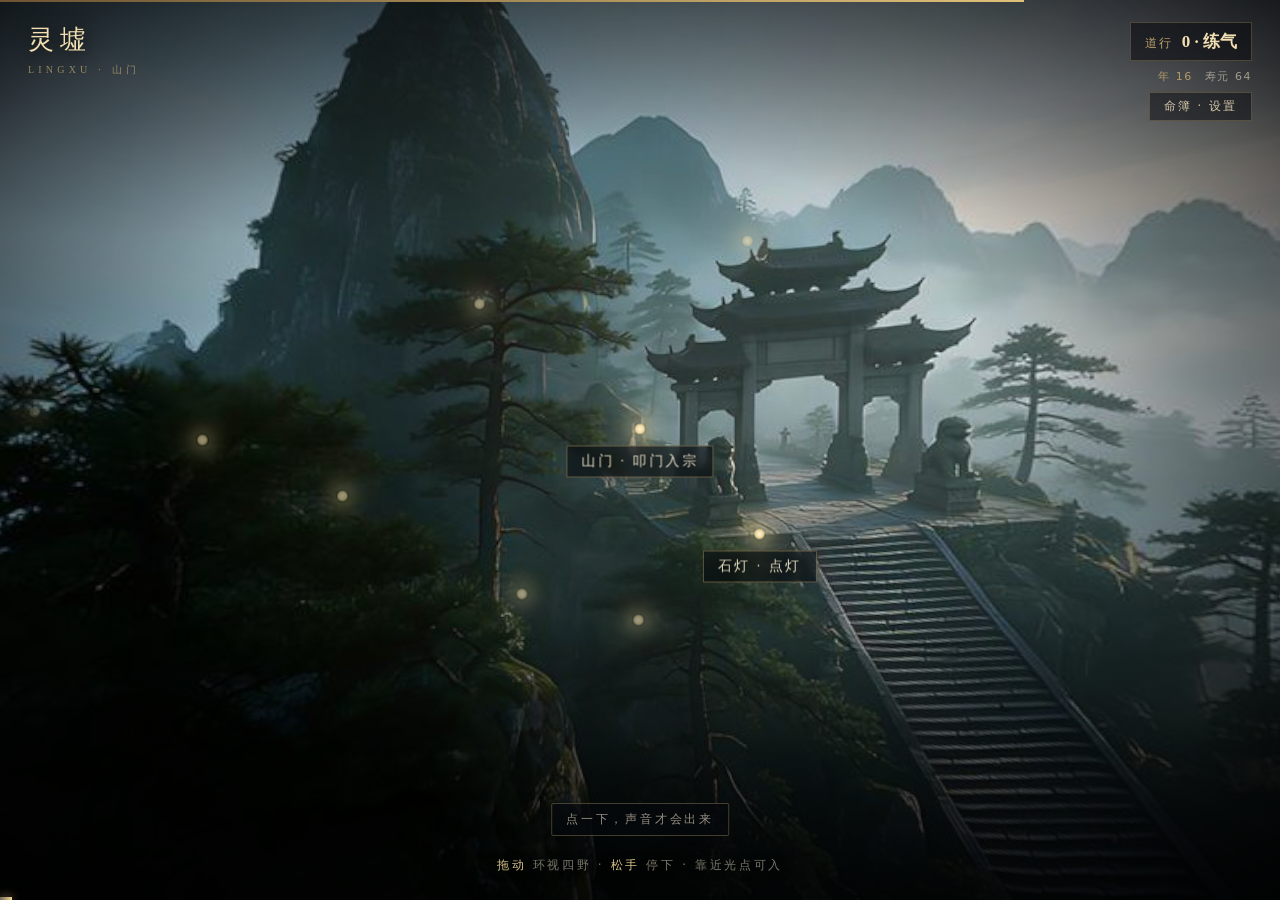
==== commit 01c9ab39: "fix(轮回): 重入轮回/清档后回到入场动画（?intro=1 强制从头播）" ====
--- a/index.html
+++ b/index.html
@@ -409,6 +409,21 @@
     text-shadow: 0 0 10px #ff3b1f, 0 0 30px rgba(255,60,20,.9), 0 3px 0 rgba(70,10,4,.95), 0 6px 18px rgba(0,0,0,1); }
   .fx-num.crit::after { content: ' 暴'; font-size: 22px; letter-spacing: .1em; color: #ffd27a; }
 
+  /* 胜负印章 */
+  #ar-stamp { position: fixed; left: 50%; top: 34%; z-index: 26; pointer-events: none;
+    transform: translate(-50%, -50%) scale(.7); opacity: 0;
+    font-family: var(--serif); font-size: 132px; line-height: 1; letter-spacing: .1em;
+    color: #e8c98a; border: 3px solid rgba(232,201,138,.55); border-radius: 6px;
+    padding: 14px 26px; text-shadow: 0 0 34px rgba(232,201,138,.45);
+    background: rgba(10,10,14,.12); }
+  #ar-stamp.lose { color: #d5684f; border-color: rgba(213,104,79,.55); text-shadow: 0 0 34px rgba(200,60,40,.45); }
+  #ar-stamp.on { animation: stampIn 3.2s cubic-bezier(.16,.9,.2,1) forwards; }
+  @keyframes stampIn {
+    0% { opacity: 0; transform: translate(-50%, -50%) scale(1.5) rotate(-8deg); }
+    10% { opacity: 1; transform: translate(-50%, -50%) scale(.96) rotate(-3deg); }
+    84% { opacity: 1; transform: translate(-50%, -50%) scale(1) rotate(-3deg); }
+    100% { opacity: 0; transform: translate(-50%, -50%) scale(1.02) rotate(-3deg); }
+  }
   #crit-flash { position: fixed; inset: 0; z-index: 30; pointer-events: none; opacity: 0;
     background: radial-gradient(circle at 50% 46%, rgba(255,240,225,.5), rgba(255,120,80,.22) 42%, transparent 72%); }
   #crit-flash.on { animation: critFlash .26s ease-out; }
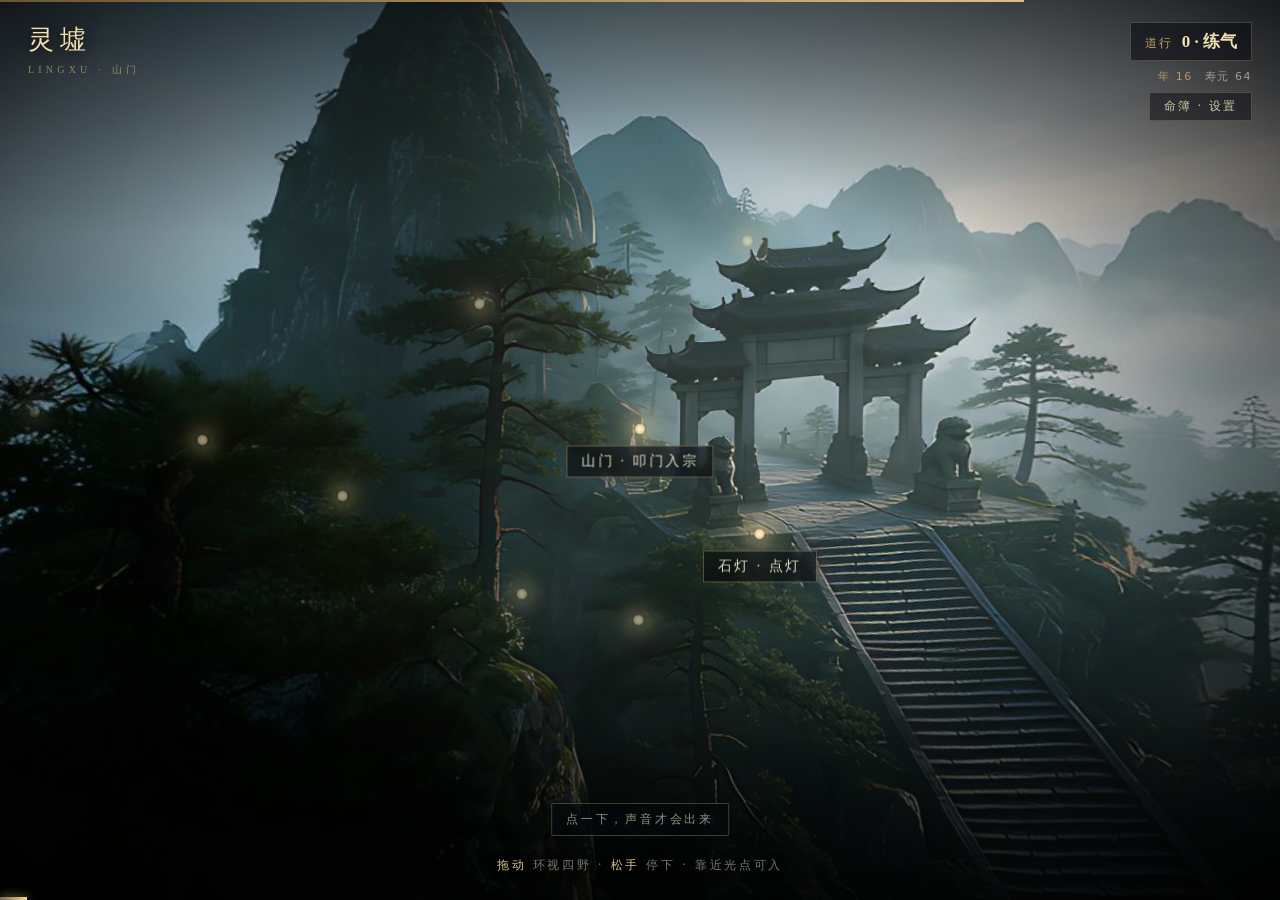
==== commit 57dd3b66: "feat(斗法): 胜利/败退结算卡 + 妖兽种类差异 + 挨打画面震动 + 斗法暗角" ====
--- a/index.html
+++ b/index.html
@@ -410,7 +410,7 @@
   .fx-num.crit::after { content: ' 暴'; font-size: 22px; letter-spacing: .1em; color: #ffd27a; }
 
   /* 胜负印章 */
-  #ar-stamp { position: fixed; left: 50%; top: 34%; z-index: 26; pointer-events: none;
+  #ar-stamp { position: fixed; left: 50%; top: 34%; z-index: 28; pointer-events: none;
     transform: translate(-50%, -50%) scale(.7); opacity: 0;
     font-family: var(--serif); font-size: 132px; line-height: 1; letter-spacing: .1em;
     color: #e8c98a; border: 3px solid rgba(232,201,138,.55); border-radius: 6px;
@@ -527,6 +527,38 @@
   .bt-acts { flex-wrap: wrap; gap: 8px; }
   .bt-acts.wait { opacity: .35; pointer-events: none; }
   .bt-end { margin: 12px 0 8px; font-family: var(--serif, serif); font-size: 20px; letter-spacing: .2em; color: #f0dfb6; }
+
+  /* 结算卡：战果、旁白、战利品标签 */
+  .bt-result { margin: 14px 0 16px; padding: 16px 18px 14px; border-radius: 4px;
+    border: 1px solid rgba(232,201,138,.16);
+    background: linear-gradient(180deg, rgba(14,18,25,.92), rgba(8,11,16,.94));
+    box-shadow: 0 16px 40px rgba(0,0,0,.45); }
+  .bt-result.lose { border-color: rgba(181,72,60,.22); }
+  .bt-verdict { font-family: var(--serif, serif); font-size: 22px; letter-spacing: .18em; color: #f0dfb6; }
+  .bt-result.lose .bt-verdict { color: #d59078; }
+  .bt-flavor { margin-top: 8px; font-size: 13px; line-height: 1.85; color: rgba(217,211,198,.72); }
+  .bt-loot-row { display: flex; flex-wrap: wrap; gap: 8px; margin-top: 14px; }
+  .bt-loot { display: inline-flex; align-items: center; gap: 7px; padding: 6px 11px 6px 8px;
+    border: 1px solid rgba(232,201,138,.2); border-radius: 3px;
+    background: rgba(232,201,138,.05); font-size: 13px; color: #e3d8c2; }
+  .bt-loot .bag-ico { width: 18px; height: 18px; }
+  .bt-loot em { font-style: normal; color: #e8c98a; letter-spacing: .04em; }
+  .bt-meta { margin-top: 12px; font-size: 12px; letter-spacing: .06em; color: rgba(217,211,198,.42); }
+
+  /* 斗法时压一层雾与暗角，把注意力收到中间 */
+  #bt-veil { position: fixed; inset: 0; z-index: 23; pointer-events: none; opacity: 0;
+    transition: opacity .5s ease;
+    background:
+      radial-gradient(ellipse 62% 54% at 50% 46%, rgba(4,6,10,0) 40%, rgba(4,6,10,.55) 100%),
+      linear-gradient(180deg, rgba(6,9,14,.5) 0%, rgba(6,9,14,0) 22%, rgba(6,9,14,0) 66%, rgba(6,9,14,.62) 100%); }
+  body.in-battle #bt-veil { opacity: 1; }
+
+  /* 玩家挨打：整块画面被撞一下 */
+  @keyframes gotHit { 0% { transform: translate3d(0,0,0) scale(1); }
+    22% { transform: translate3d(-6px,3px,0) scale(1.012); }
+    52% { transform: translate3d(5px,-2px,0) scale(1.006); }
+    100% { transform: translate3d(0,0,0) scale(1); } }
+  body.got-hit #bt-arena { animation: gotHit .34s cubic-bezier(.2,.8,.3,1); }
 
   /* NPC 立绘（奇遇/对话用） */
   .npc-col { float: right; width: 210px; margin: 0 0 10px 18px; text-align: center; }
@@ -632,6 +664,7 @@
   body.in-battle #stage, body.in-beast #stage {
     filter: brightness(.82) saturate(.96); transform: translate(calc(var(--kx, 0px) * .4), calc(var(--ky, 0px) * .4)) scale(1.04); }
   body.in-battle #panel-root, body.in-beast #panel-root {
+    z-index: 27;   /* 面板要压在斗法场上面，不然人物的腿会穿过文字 */
     align-items: flex-end; justify-content: center; padding: 0 0 12px;
     background: linear-gradient(180deg, rgba(2,4,8,0) 42%, rgba(2,4,8,.58) 82%, rgba(2,4,8,.86) 100%);
     backdrop-filter: none; }
@@ -640,6 +673,8 @@
     backdrop-filter: blur(7px) saturate(1.05); -webkit-backdrop-filter: blur(7px);
     max-height: 32vh; overflow: auto; box-shadow: 0 -12px 46px rgba(0,0,0,.66); }
   body.in-battle .panel h2, body.in-beast .panel h2 { font-size: 15px; letter-spacing: .2em; }
+  /* 结算卡比战斗手牌高，单独放宽高度，别让"收起"被裁掉 */
+  body.in-battle .panel:has(.bt-result), body.in-beast .panel:has(.bt-result) { max-height: 52vh; }
   body.in-battle .panel .lede, body.in-beast .panel .lede { margin-top: 8px; line-height: 1.75; }
   body.in-battle .row, body.in-beast .row { margin-top: 12px; gap: 9px; }
   body.in-battle .btn, body.in-beast .btn { padding: 9px 18px; font-size: 12px; }
@@ -656,6 +691,7 @@
 </style>
 </head>
 <body>
+  <div id="bt-veil"></div>
   <div id="panel-root"><div class="panel" id="panel-body"></div></div>
 <div id="stage"></div>
   <div id="grade"></div>
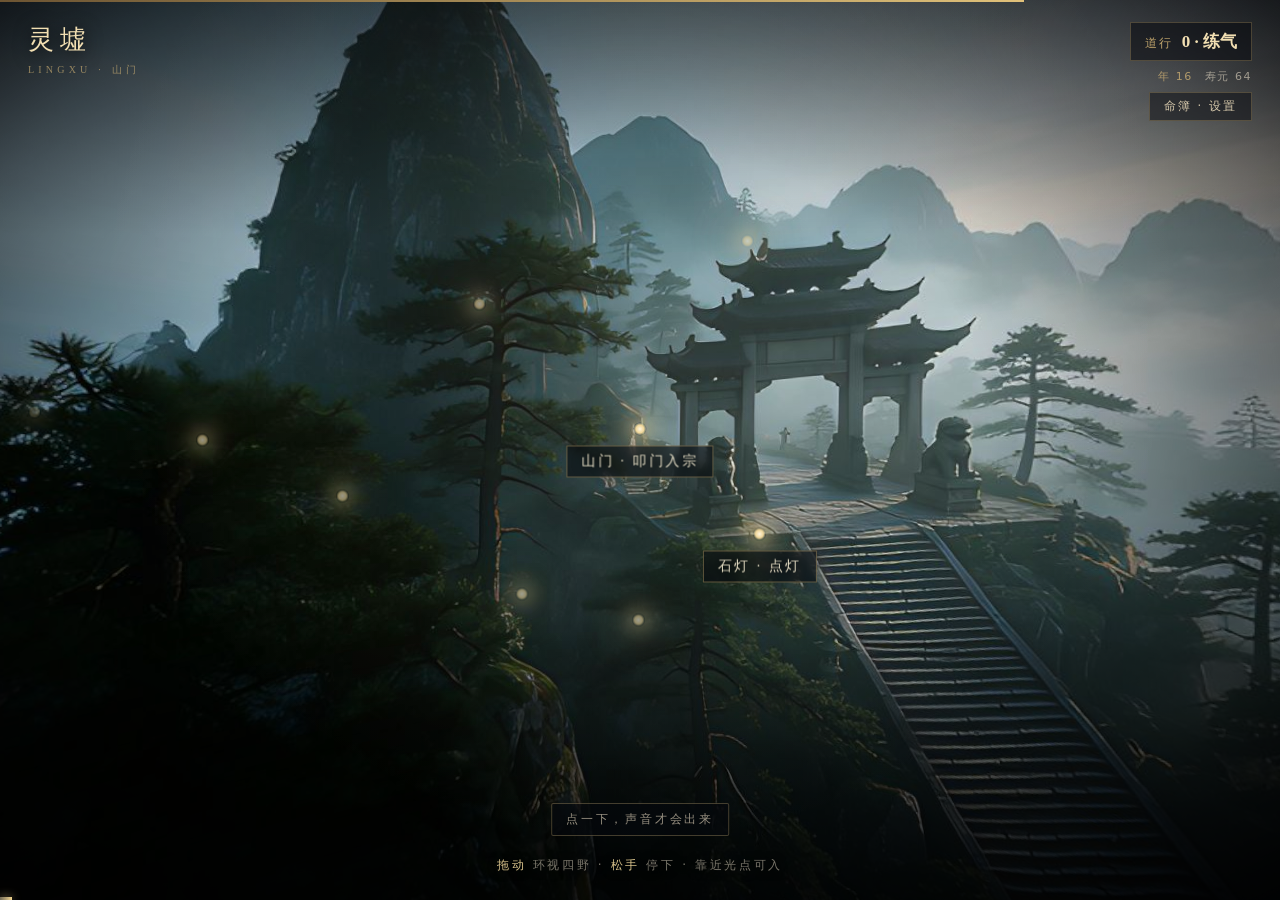
==== commit 65cc0d50: "feat(斗法): 妖兽入场（雾中亮眼）+ 低血泛红 + 结算卡按境界旁白与去处提示" ====
--- a/index.html
+++ b/index.html
@@ -544,6 +544,8 @@
   .bt-loot .bag-ico { width: 18px; height: 18px; }
   .bt-loot em { font-style: normal; color: #e8c98a; letter-spacing: .04em; }
   .bt-meta { margin-top: 12px; font-size: 12px; letter-spacing: .06em; color: rgba(217,211,198,.42); }
+  .bt-hint { margin-top: 10px; padding-top: 10px; border-top: 1px dashed rgba(232,201,138,.16);
+    font-size: 13px; line-height: 1.8; color: rgba(232,201,138,.78); }
 
   /* 斗法时压一层雾与暗角，把注意力收到中间 */
   #bt-veil { position: fixed; inset: 0; z-index: 23; pointer-events: none; opacity: 0;
@@ -552,6 +554,19 @@
       radial-gradient(ellipse 62% 54% at 50% 46%, rgba(4,6,10,0) 40%, rgba(4,6,10,.55) 100%),
       linear-gradient(180deg, rgba(6,9,14,.5) 0%, rgba(6,9,14,0) 22%, rgba(6,9,14,0) 66%, rgba(6,9,14,.62) 100%); }
   body.in-battle #bt-veil { opacity: 1; }
+
+  /* 妖兽入场：从雾里显出来（眼睛先亮） */
+  @keyframes foeEnter { 0% { opacity: 0; filter: blur(9px) brightness(1.6); transform: translateY(10px) scale(.97); }
+    60% { opacity: .85; filter: blur(2px) brightness(1.1); }
+    100% { opacity: 1; filter: none; transform: none; } }
+  .ar-slot.entering .ar-body { animation: foeEnter .84s cubic-bezier(.2,.7,.3,1) both; }
+
+  /* 气血见底：屏幕边缘持续泛红，像失血 */
+  #low-hp { position: fixed; inset: 0; z-index: 22; pointer-events: none; opacity: 0;
+    transition: opacity .6s ease;
+    box-shadow: inset 0 0 190px 58px rgba(152,24,20,.62), inset 0 0 60px 10px rgba(120,16,14,.42); }
+  body.low-hp #low-hp { opacity: 1; animation: lowHp 2.6s ease-in-out infinite; }
+  @keyframes lowHp { 0%, 100% { opacity: .58; } 50% { opacity: .92; } }
 
   /* 玩家挨打：整块画面被撞一下 */
   @keyframes gotHit { 0% { transform: translate3d(0,0,0) scale(1); }
@@ -691,6 +706,7 @@
 </style>
 </head>
 <body>
+  <div id="low-hp"></div>
   <div id="bt-veil"></div>
   <div id="panel-root"><div class="panel" id="panel-body"></div></div>
 <div id="stage"></div>
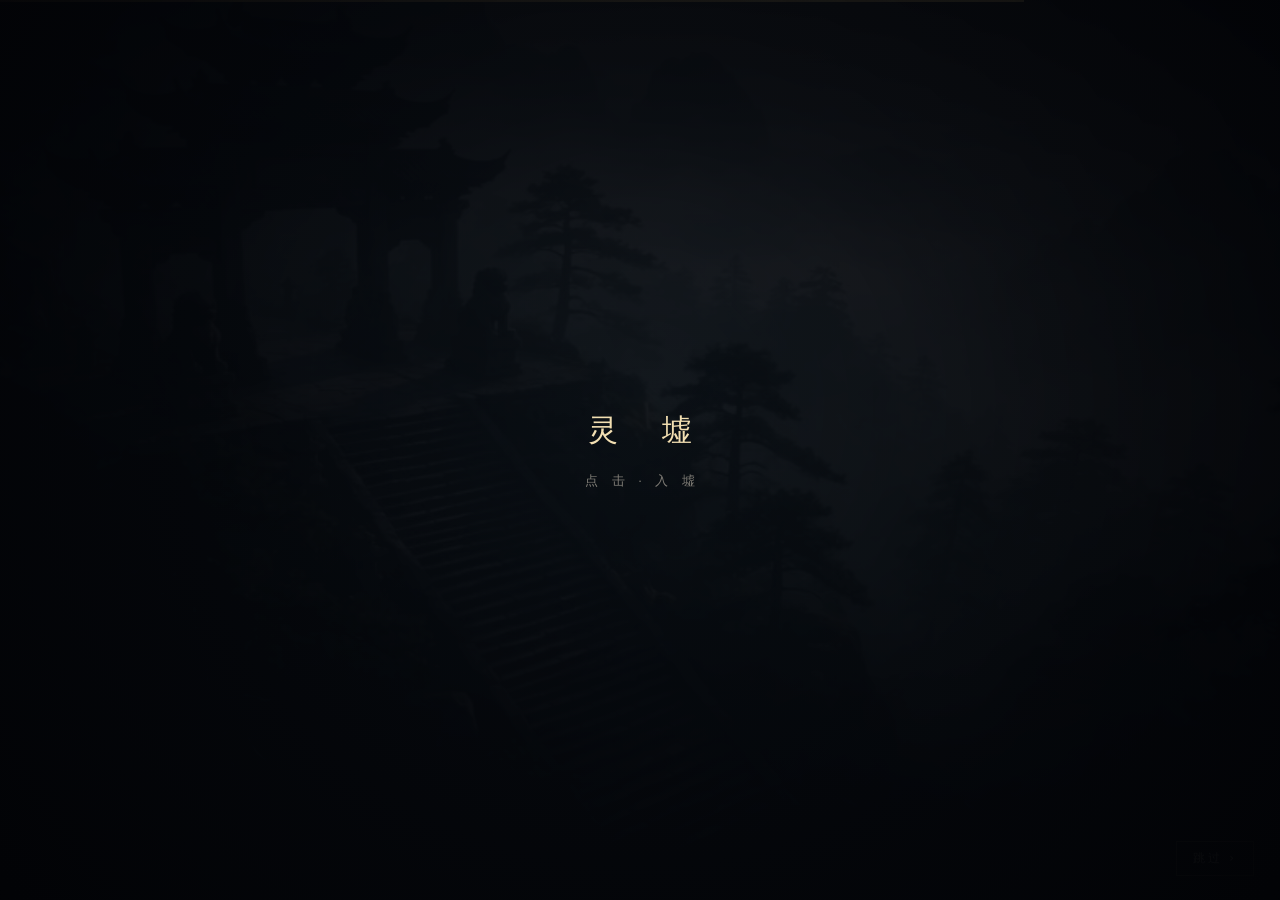
==== commit 6f1716ae: "字幕不再可隐藏（去掉开关）、旁白默认开；?intro=1 一律强制显示" ====
--- a/index.html
+++ b/index.html
@@ -85,6 +85,13 @@
     padding: 6px 14px; border: 1px solid var(--line); background: rgba(6,9,14,.5);
     color: rgba(240,224,190,.86); backdrop-filter: blur(6px); transition: .22s; }
   #btn-book:hover { border-color: var(--gold-hi); color: #fff6e2; background: rgba(216,184,119,.12); }
+  #btn-mind { font-family: var(--sans); font-size: 11.5px; letter-spacing: .18em; cursor: pointer;
+    padding: 6px 14px; border: 1px solid var(--line); background: rgba(6,9,14,.5);
+    color: rgba(240,224,190,.86); backdrop-filter: blur(6px); transition: .22s; }
+  #btn-mind:hover { border-color: var(--gold-hi); color: #fff6e2; background: rgba(216,184,119,.12); }
+  #mind-line { font-family: var(--sans); font-size: 10.5px; letter-spacing: .1em;
+    color: rgba(226,216,196,.55); text-align: right; max-width: 300px; line-height: 1.7; }
+  #mind-line b { color: rgba(240,224,190,.86); font-weight: 400; }
   /* 命簿面板：比普通面板宽，槽位一行放得下；滚动条接管，别露出白边 */
   .panel.book { width: min(760px, calc(100vw - 40px)); max-height: 86vh; overflow-y: auto;
     scrollbar-width: thin; scrollbar-color: rgba(216,184,119,.38) transparent; }
@@ -722,7 +729,9 @@
     <div class="hud-right">
       <div class="merit">道行<b id="merit-value">0</b></div>
       <div class="life-line"><span id="pano-age">年 16</span><em id="pano-left">寿元 64</em></div>
+      <div id="mind-line"></div>
       <button id="btn-book">命簿 · 设置</button>
+      <button id="btn-mind">心事</button>
     </div>
   </header>
 
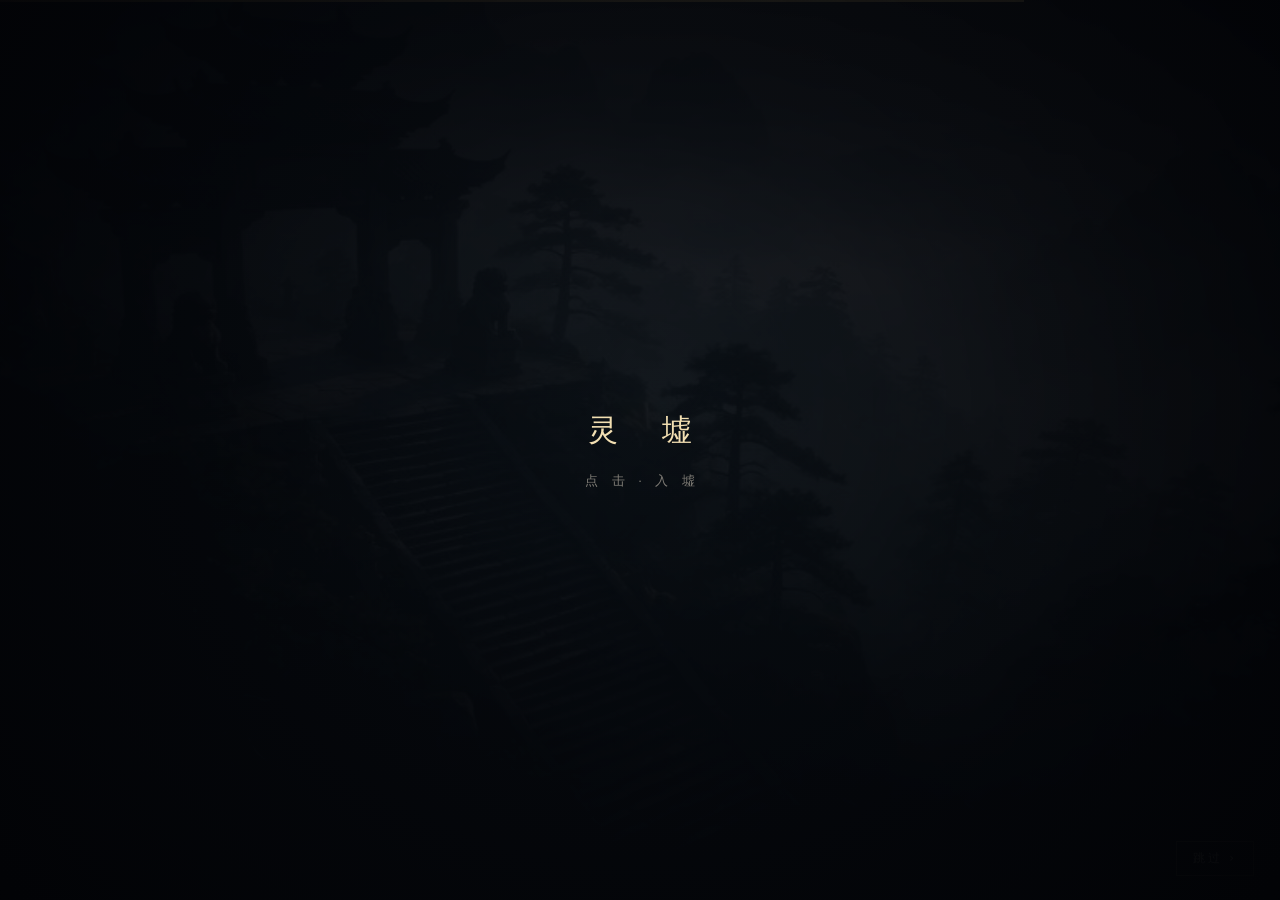
==== commit 0d089e19: "feat: 图鉴入口 + 发布先合入远程根治互相覆盖" ====
--- a/index.html
+++ b/index.html
@@ -4,7 +4,10 @@
 <meta charset="UTF-8" />
 <meta name="viewport" content="width=device-width, initial-scale=1.0, viewport-fit=cover" />
 <title>灵墟 · 山门</title>
+<link rel="icon" href="data:image/svg+xml,%3Csvg xmlns='http://www.w3.org/2000/svg' viewBox='0 0 32 32'%3E%3Crect width='32' height='32' fill='%2306080e'/%3E%3Ctext x='16' y='23' font-size='20' text-anchor='middle' fill='%23e8c98a'%3E%E5%A2%9F%3C/text%3E%3C/svg%3E" />
 <style>
+  :root { color-scheme: dark; }
+  * { scrollbar-width: thin; scrollbar-color: rgba(232,201,138,.42) rgba(9,13,20,.72); }
   :root {
     --ink: #d9d3c6;
     --gold: #d8b877;
@@ -112,6 +115,21 @@
     font-size: 12px; resize: vertical; }
   .bk-note { margin-top: 14px; padding: 9px 12px; border-left: 2px solid rgba(216,184,119,.5);
     background: rgba(216,184,119,.07); font-family: var(--sans); font-size: 12px; color: #f2dfb2; }
+
+  /* 百册 · 跨世图鉴 */
+  .panel-title { font-size: 21px; letter-spacing: .14em; color: #f5e7c6; }
+  .panel-text { font-family: var(--sans); font-size: 13px; line-height: 1.9; color: rgba(226,217,200,.72); margin-top: 8px; }
+  .cx-sec { border-top: 1px solid rgba(216,184,119,.14); }
+  .cx-sec summary { cursor: pointer; list-style: none; display: flex; align-items: baseline; gap: 10px;
+    padding: 10px 2px; font-family: var(--sans); }
+  .cx-sec summary::-webkit-details-marker { display: none; }
+  .cx-sec summary b { font-weight: 400; font-size: 14px; letter-spacing: .12em; color: #f2dfb2; }
+  .cx-sec summary span { flex: 1; font-size: 11px; color: rgba(200,192,176,.5); }
+  .cx-sec summary em { font-style: normal; font-size: 11.5px; color: rgba(216,184,119,.75); }
+  .cx-grid { display: flex; flex-wrap: wrap; gap: 6px 10px; padding: 2px 2px 12px; }
+  .cx-item { font-family: var(--sans); font-size: 12px; padding: 3px 9px; border-radius: 3px;
+    border: 1px solid rgba(216,184,119,.14); color: rgba(214,206,190,.38); background: rgba(255,255,255,.02); }
+  .cx-item.on { color: #f2dfb2; border-color: rgba(216,184,119,.42); background: rgba(216,184,119,.08); }
 
   /* 光点热点 */
   #spots { position: fixed; inset: 0; z-index: 8; pointer-events: none; }
@@ -731,6 +749,7 @@
       <div class="life-line"><span id="pano-age">年 16</span><em id="pano-left">寿元 64</em></div>
       <div id="mind-line"></div>
       <button id="btn-book">命簿 · 设置</button>
+      <button id="btn-codex">图鉴</button>
       <button id="btn-mind">心事</button>
     </div>
   </header>
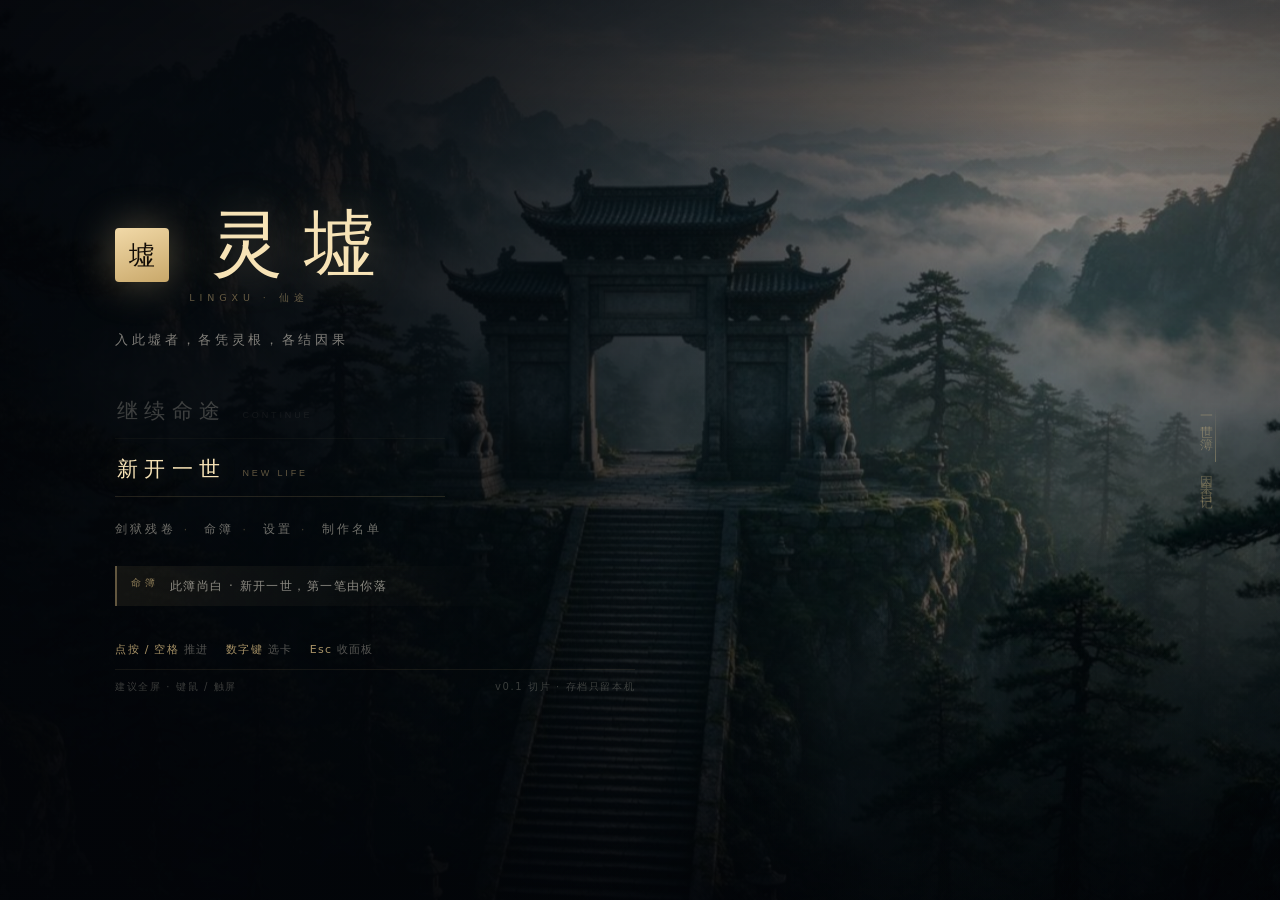
==== commit e32b314c: "fix: 恢复主菜单首页/删除水印入场层/补加载页与第二段CG预加载" ====
--- a/index.html
+++ b/index.html
@@ -1,795 +1,101 @@
-<!DOCTYPE html>
-<html lang="zh-CN">
-<head>
-<meta charset="UTF-8" />
-<meta name="viewport" content="width=device-width, initial-scale=1.0, viewport-fit=cover" />
-<title>灵墟 · 山门</title>
-<link rel="icon" href="data:image/svg+xml,%3Csvg xmlns='http://www.w3.org/2000/svg' viewBox='0 0 32 32'%3E%3Crect width='32' height='32' fill='%2306080e'/%3E%3Ctext x='16' y='23' font-size='20' text-anchor='middle' fill='%23e8c98a'%3E%E5%A2%9F%3C/text%3E%3C/svg%3E" />
-<style>
-  :root { color-scheme: dark; }
-  * { scrollbar-width: thin; scrollbar-color: rgba(232,201,138,.42) rgba(9,13,20,.72); }
-  :root {
-    --ink: #d9d3c6;
-    --gold: #d8b877;
-    --gold-hi: #f2dfb2;
-    --line: rgba(216, 184, 119, 0.28);
-    --serif: "Songti SC", "STSong", "SimSun", "Noto Serif SC", serif;
-    --sans: "PingFang SC", "Microsoft YaHei", system-ui, sans-serif;
-  }
-  * { box-sizing: border-box; margin: 0; padding: 0; }
-  html, body { width: 100%; height: 100%; overflow: hidden; background: #05060a; }
-  body { font-family: var(--serif); color: var(--ink); -webkit-user-select: none; user-select: none; }
-  canvas { display: block; }
-
-  /* 全景舞台 */
-  #stage { position: fixed; inset: 0; }
-  #stage canvas { cursor: grab; touch-action: none; }
-  #stage.dragging canvas { cursor: grabbing; }
-
-  /* 氛围层：暗角 + 冷调 + 内侧暖光 */
-  #grade {
-    position: fixed; inset: 0; pointer-events: none; z-index: 2;
-    background:
-      radial-gradient(ellipse at 50% 46%, rgba(0,0,0,0) 38%, rgba(3,5,9,0.55) 78%, rgba(2,3,6,0.92) 100%),
-      linear-gradient(to bottom, rgba(4,7,12,0.5) 0%, rgba(0,0,0,0) 26%, rgba(0,0,0,0) 68%, rgba(3,5,9,0.72) 100%);
-    mix-blend-mode: multiply;
-  }
-  #glow {
-    position: fixed; inset: 0; pointer-events: none; z-index: 3;
-    background: radial-gradient(circle at 50% 34%, rgba(255,226,170,0.10), transparent 62%);
-    mix-blend-mode: screen;
-  }
-  #vignette-lines {
-    position: fixed; inset: 0; pointer-events: none; z-index: 3; opacity: 0.22;
-    background: repeating-linear-gradient(to bottom, rgba(255,255,255,0.03) 0 1px, transparent 1px 3px);
-    mix-blend-mode: soft-light;
-  }
-
-  /* 顶部角标 */
-  #hud {
-    position: fixed; inset: 0 0 auto 0; z-index: 10; padding: 22px 28px;
-    display: flex; align-items: flex-start; justify-content: space-between; pointer-events: none;
-  }
-  .brand-cn { font-size: 26px; letter-spacing: 0.22em; color: var(--gold-hi); text-shadow: 0 2px 18px rgba(0,0,0,.9); }
-  /* 扣寿元：左上角飘「寿元 −N 年」+ 屏幕边缘泛红（样式与 scenes 页同一套） */
-  .lifefx-num { position: fixed; left: 30px; top: 92px; z-index: 70; pointer-events: none;
-    font-family: var(--serif, serif); font-size: 28px; letter-spacing: .14em; color: #ff9078;
-    text-shadow: 0 0 20px rgba(255,70,40,.75), 0 2px 10px rgba(0,0,0,.85);
-    opacity: 1; /* 基础态可见：系统关掉动效时也能读到 */
-    animation: lifefxFloat 1.7s ease-out forwards; }
-  @media (prefers-reduced-motion: reduce) {
-    .lifefx-num { animation: none; }
-    .lifefx-vig { animation: none; opacity: .55; }
-  }
-  @keyframes lifefxFloat {
-    0% { opacity: 0; transform: translateY(-16px) scale(.92); }
-    12% { opacity: 1; transform: none; }
-    66% { opacity: 1; }
-    100% { opacity: 0; transform: translateY(30px) scale(1.04); }
-  }
-  .lifefx-vig { position: fixed; inset: 0; z-index: 65; pointer-events: none;
-    background: radial-gradient(ellipse at 50% 46%, transparent 52%, rgba(160,22,10,.45));
-    animation: lifefxVig 1.15s ease-out forwards; }
-  @keyframes lifefxVig { 0% { opacity: 0; } 14% { opacity: 1; } 100% { opacity: 0; } }
-  @media (max-width: 720px) { .lifefx-num { left: 18px; top: 76px; font-size: 22px; } }
-  .brand-en { font-size: 10px; letter-spacing: 0.42em; color: rgba(216,184,119,.62); margin-top: 6px; }
-  .merit {
-    font-family: var(--sans); font-size: 12px; letter-spacing: .2em; color: rgba(216,184,119,.86);
-    border: 1px solid var(--line); padding: 7px 14px; background: rgba(6,9,14,.55); backdrop-filter: blur(6px);
-  }
-  .merit b { font-family: var(--serif); font-size: 17px; color: var(--gold-hi); margin-left: 8px; letter-spacing: 0; }
-  /* 右上：道行 + 年岁/寿元 + 命簿（存档与设置） */
-  .hud-right { display: flex; flex-direction: column; align-items: flex-end; gap: 8px; pointer-events: auto; }
-  .life-line { display: flex; gap: 12px; font-family: var(--sans); font-size: 11px; letter-spacing: .14em; color: rgba(216,184,119,.74); }
-  .life-line em { font-style: normal; color: rgba(226,216,196,.62); }
-  .life-line .warn { color: #e0a35f; }
-  .life-line .crit { color: #e07a5f; }
-  #btn-book { font-family: var(--sans); font-size: 11.5px; letter-spacing: .18em; cursor: pointer;
-    padding: 6px 14px; border: 1px solid var(--line); background: rgba(6,9,14,.5);
-    color: rgba(240,224,190,.86); backdrop-filter: blur(6px); transition: .22s; }
-  #btn-book:hover { border-color: var(--gold-hi); color: #fff6e2; background: rgba(216,184,119,.12); }
-  #btn-mind { font-family: var(--sans); font-size: 11.5px; letter-spacing: .18em; cursor: pointer;
-    padding: 6px 14px; border: 1px solid var(--line); background: rgba(6,9,14,.5);
-    color: rgba(240,224,190,.86); backdrop-filter: blur(6px); transition: .22s; }
-  #btn-mind:hover { border-color: var(--gold-hi); color: #fff6e2; background: rgba(216,184,119,.12); }
-  #mind-line { font-family: var(--sans); font-size: 10.5px; letter-spacing: .1em;
-    color: rgba(226,216,196,.55); text-align: right; max-width: 300px; line-height: 1.7; }
-  #mind-line b { color: rgba(240,224,190,.86); font-weight: 400; }
-  /* 命簿面板：比普通面板宽，槽位一行放得下；滚动条接管，别露出白边 */
-  .panel.book { width: min(760px, calc(100vw - 40px)); max-height: 86vh; overflow-y: auto;
-    scrollbar-width: thin; scrollbar-color: rgba(216,184,119,.38) transparent; }
-  .panel.book::-webkit-scrollbar { width: 8px; }
-  .panel.book::-webkit-scrollbar-track { background: transparent; }
-  .panel.book::-webkit-scrollbar-thumb { background: rgba(216,184,119,.32); border-radius: 8px; }
-  .panel.book::-webkit-scrollbar-thumb:hover { background: rgba(216,184,119,.55); }
-  .bk-sec { margin-top: 22px; padding-top: 10px; border-top: 1px solid rgba(216,184,119,.16);
-    font-family: var(--sans); font-size: 11px; letter-spacing: .22em; color: rgba(216,184,119,.66); }
-  .bk-row { display: flex; align-items: center; justify-content: space-between; gap: 10px;
-    margin-top: 10px; padding-bottom: 10px; border-bottom: 1px dashed rgba(216,184,119,.1); }
-  .bk-row .bk-name { font-family: var(--sans); font-size: 12.5px; color: rgba(226,216,196,.9); }
-  .bk-row .bk-sub { display: block; margin-top: 4px; font-family: var(--sans); font-size: 11px; color: rgba(200,192,176,.55); }
-  .bk-row .bk-act { display: flex; gap: 6px; flex-wrap: wrap; justify-content: flex-end; }
-  .bk-row .btn { padding: 6px 12px; font-size: 11.5px; letter-spacing: .1em; }
-  .panel.book textarea { width: 100%; box-sizing: border-box; margin-top: 12px; background: rgba(3,6,10,.72);
-    color: #f2e6c9; border: 1px solid rgba(216,184,119,.28); padding: 10px; font-family: var(--sans);
-    font-size: 12px; resize: vertical; }
-  .bk-note { margin-top: 14px; padding: 9px 12px; border-left: 2px solid rgba(216,184,119,.5);
-    background: rgba(216,184,119,.07); font-family: var(--sans); font-size: 12px; color: #f2dfb2; }
-
-  /* 百册 · 跨世图鉴 */
-  .panel-title { font-size: 21px; letter-spacing: .14em; color: #f5e7c6; }
-  .panel-text { font-family: var(--sans); font-size: 13px; line-height: 1.9; color: rgba(226,217,200,.72); margin-top: 8px; }
-  .cx-sec { border-top: 1px solid rgba(216,184,119,.14); }
-  .cx-sec summary { cursor: pointer; list-style: none; display: flex; align-items: baseline; gap: 10px;
-    padding: 10px 2px; font-family: var(--sans); }
-  .cx-sec summary::-webkit-details-marker { display: none; }
-  .cx-sec summary b { font-weight: 400; font-size: 14px; letter-spacing: .12em; color: #f2dfb2; }
-  .cx-sec summary span { flex: 1; font-size: 11px; color: rgba(200,192,176,.5); }
-  .cx-sec summary em { font-style: normal; font-size: 11.5px; color: rgba(216,184,119,.75); }
-  .cx-grid { display: flex; flex-wrap: wrap; gap: 6px 10px; padding: 2px 2px 12px; }
-  .cx-item { font-family: var(--sans); font-size: 12px; padding: 3px 9px; border-radius: 3px;
-    border: 1px solid rgba(216,184,119,.14); color: rgba(214,206,190,.38); background: rgba(255,255,255,.02); }
-  .cx-item.on { color: #f2dfb2; border-color: rgba(216,184,119,.42); background: rgba(216,184,119,.08); }
-
-  /* 光点热点 */
-  #spots { position: fixed; inset: 0; z-index: 8; pointer-events: none; }
-  .spot {
-    position: absolute; transform: translate(-50%, -50%); pointer-events: none; cursor: pointer;
-    display: flex; flex-direction: column; align-items: center; gap: 10px;
-    opacity: 0; transition: opacity .5s ease;
-  }
-  .spot.far { opacity: .24; }
-  .spot.mid { opacity: .58; }
-  .spot.near { opacity: 1; }
-  .spot.mid .lab, .spot.far .lab { opacity: 0; }
-  .spot .dot {
-    width: 13px; height: 13px; border-radius: 50%;
-    background: radial-gradient(circle, #fff6df 0%, #f0d79a 42%, rgba(216,184,119,0) 72%);
-    box-shadow: 0 0 18px 6px rgba(240,215,154,.5), 0 0 46px 16px rgba(216,184,119,.22);
-    animation: pulsing 2.6s ease-in-out infinite;
-  }
-  .spot .lab {
-    font-size: 14px; letter-spacing: .18em; color: #f6ecd2; white-space: nowrap;
-    padding: 6px 14px; border: 1px solid rgba(216,184,119,.42); background: rgba(6,9,14,.62);
-    backdrop-filter: blur(4px); text-shadow: 0 1px 10px rgba(0,0,0,.9);
-    opacity: .92; transition: .25s;
-  }
-  .spot:hover .lab { background: rgba(24,18,8,.86); border-color: var(--gold-hi); color: #fff8e6; }
-  /* 没看过的观察点在呼吸，看过的暗下去：一眼就知道"这里还有东西" */
-  .spot.unseen .dot { animation: pulsing 2.6s ease-in-out infinite; }
-  .spot.seen .dot { animation: none; opacity: .42; box-shadow: 0 0 12px 3px rgba(216,184,119,.22); }
-  .spot.seen .lab { opacity: .58; }
-  .spot:hover .dot { box-shadow: 0 0 24px 10px rgba(255,238,196,.75); }
-  @keyframes pulsing { 0%,100% { transform: scale(1); opacity: .85 } 50% { transform: scale(1.28); opacity: 1 } }
-
-  /* 底部提示 */
-  #hint {
-    position: fixed; left: 50%; bottom: 26px; transform: translateX(-50%); z-index: 9;
-    font-family: var(--sans); font-size: 12px; letter-spacing: .22em; color: rgba(230,220,200,.52);
-    text-shadow: 0 1px 10px rgba(0,0,0,.9); transition: opacity .6s; pointer-events: none;
-  }
-  #hint b { color: rgba(240,215,154,.9); font-weight: 400; }
-
-  /* 入场：两段视频 + 旁白 */
-  #intro {
-    position: fixed; inset: 0; z-index: 40; background: #05060a;
-    display: flex; align-items: center; justify-content: center;
-    transition: opacity 1.1s ease;
-  }
-  #intro.gone { opacity: 0; pointer-events: none; }
-  #intro video {
-    width: 100vw; height: 100vh; object-fit: cover; filter: brightness(.62) contrast(1.06) saturate(.92);
-  }
-  #intro::after {
-    content: ''; position: absolute; inset: 0; pointer-events: none;
-    background:
-      radial-gradient(ellipse at 50% 48%, rgba(0,0,0,0) 34%, rgba(2,3,6,.68) 82%, rgba(2,3,6,.94) 100%),
-      linear-gradient(to bottom, rgba(0,0,0,.55), rgba(0,0,0,.12) 30%, rgba(0,0,0,.12) 62%, rgba(0,0,0,.8));
-  }
-  #narration {
-    position: absolute; left: 0; right: 0; bottom: 16%; z-index: 42; text-align: center;
-    font-size: clamp(17px, 2.1vw, 26px); letter-spacing: .3em; color: #f2e6c9;
-    text-shadow: 0 2px 24px rgba(0,0,0,.95); opacity: 0; transition: opacity .9s ease;
-  }
-  #narration.on { opacity: 1; }
-  #intro-title {
-    position: absolute; left: 0; right: 0; top: 38%; z-index: 42; text-align: center;
-    opacity: 0; transition: opacity 1.4s ease;
-  }
-  #intro-title.on { opacity: 1; }
-  #intro-title h1 { font-size: clamp(44px, 7vw, 92px); letter-spacing: .36em; color: #f6e9c8; text-shadow: 0 4px 40px rgba(0,0,0,.95); font-weight: 400; }
-  #intro-title p { margin-top: 18px; font-size: 13px; letter-spacing: .34em; color: rgba(230,213,175,.72); }
-  #intro-skip {
-    position: absolute; right: 26px; bottom: 24px; z-index: 43; cursor: pointer;
-    font-family: var(--sans); font-size: 12px; letter-spacing: .24em; color: rgba(232,220,196,.66);
-    border: 1px solid rgba(216,184,119,.3); padding: 8px 16px; background: rgba(6,9,14,.5);
-    transition: .25s;
-  }
-  #intro-skip:hover { color: #fff5df; border-color: var(--gold-hi); }
-
-  /* 入场第一道门：进门之前，先定下你是谁 */
-  #gender-gate .gg-name { display: flex; align-items: center; gap: 12px; margin: 18px auto 0; max-width: 300px; }
-  #gender-gate .gg-name label { font-size: 11px; letter-spacing: .3em; color: rgba(232,201,138,.55); }
-  #gender-gate .gg-name input { flex: 1; padding: 9px 12px; font-size: 15px; letter-spacing: .18em;
-    color: #f3ead6; background: rgba(255,255,255,.04); border: 1px solid rgba(232,201,138,.28);
-    border-radius: 4px; outline: none; font-family: inherit; }
-  #gender-gate .gg-name input:focus { border-color: rgba(232,201,138,.6); background: rgba(255,255,255,.07); }
-  #gender-gate .gg-name input::placeholder { color: rgba(232,201,138,.25); letter-spacing: .1em; }
-  #gender-gate .gg-go { margin-top: 20px; padding: 11px 34px; font-size: 13px; letter-spacing: .34em;
-    color: #0d0f14; background: linear-gradient(180deg, #f0d9a6, #c9a86a); border: none; border-radius: 3px;
-    cursor: pointer; font-family: inherit; transition: opacity .2s, transform .2s; }
-  #gender-gate .gg-go:disabled { opacity: .28; cursor: not-allowed; }
-  #gender-gate .gg-go:not(:disabled):hover { transform: translateY(-1px); }
-  #gender-gate .gg-btn.on { border-color: rgba(232,201,138,.8); background: rgba(232,201,138,.1); }
-
-  #gender-gate {
-    position: absolute; inset: 0; z-index: 45; display: none;
-    align-items: center; justify-content: center; padding: 24px;
-    background: radial-gradient(ellipse at 50% 45%, rgba(12,14,20,.86), rgba(3,4,8,.97) 78%);
-    backdrop-filter: blur(3px);
-  }
-  #gender-gate.on { display: flex; }
-  .gg-inner { text-align: center; max-width: 620px; }
-  .gg-kicker { font-size: 11px; letter-spacing: .46em; color: rgba(232,201,138,.6); margin-bottom: 22px; }
-  .gg-inner h2 { font-size: clamp(30px, 4.4vw, 50px); letter-spacing: .34em; color: #f6e9c8; font-weight: 400; text-shadow: 0 4px 34px rgba(0,0,0,.9); }
-  .gg-inner p { margin: 20px 0 36px; font-size: 13px; line-height: 2; letter-spacing: .18em; color: rgba(230,220,200,.68); }
-  .gg-row { display: flex; gap: 18px; justify-content: center; flex-wrap: wrap; }
-  .gg-btn {
-    min-width: 172px; padding: 20px 26px; cursor: pointer; font-family: inherit;
-    background: rgba(10,12,18,.62); border: 1px solid rgba(216,184,119,.36); color: #f2e6c9;
-    transition: .3s;
-  }
-  .gg-btn:hover { border-color: var(--gold-hi); background: rgba(216,184,119,.12); transform: translateY(-2px); }
-  .gg-btn b { display: block; font-size: 25px; letter-spacing: .3em; font-weight: 400; }
-  .gg-btn span { display: block; margin-top: 9px; font-size: 11px; letter-spacing: .3em; opacity: .55; }
-  .gg-foot { margin-top: 34px; font-size: 11px; letter-spacing: .2em; color: rgba(230,220,200,.38); }
-  .gg-again { display: block; margin: 16px auto 0; padding: 10px 16px; background: none; border: none;
-    font-family: inherit; font-size: 11.5px; letter-spacing: .34em; color: rgba(230,220,200,.34);
-    cursor: pointer; transition: color .25s, letter-spacing .25s; }
-  .gg-again:hover { color: rgba(232,201,138,.82); letter-spacing: .42em; }
-
-  /* 白雾转场 */
-  #fog {
-    position: fixed; inset: 0; z-index: 30; pointer-events: none; opacity: 0;
-    background:
-      radial-gradient(ellipse at 50% 60%, rgba(228,238,244,.96), rgba(210,226,236,.9) 40%, rgba(196,214,226,.97) 70%, rgba(180,200,214,.99) 100%);
-    transition: opacity .8s ease;
-  }
-  #fog.in { opacity: 1; }
-
-  /* 灵根面板 */
-  #panel-root {
-    position: fixed; inset: 0; z-index: 20; display: none; align-items: center; justify-content: center;
-    background: rgba(2,4,8,.55); backdrop-filter: blur(3px);
-  }
-  #panel-root.open { display: flex; }
-  .panel {
-    position: relative;
-    width: min(520px, calc(100vw - 40px)); border: 1px solid var(--line);
-    background: linear-gradient(160deg, rgba(12,16,23,.97), rgba(6,9,14,.97));
-    padding: 30px 30px 26px; box-shadow: 0 30px 90px rgba(0,0,0,.7);
-  }
-  .panel h2 { font-size: 21px; letter-spacing: .18em; color: #f3e6c6; font-weight: 400; }
-  .panel h2 span { font-family: var(--sans); font-size: 11px; letter-spacing: .22em; color: rgba(216,184,119,.7); margin-left: 10px; }
-  .panel .lede { margin-top: 12px; font-family: var(--sans); font-size: 13px; line-height: 1.9; color: rgba(214,206,190,.74); }
-  .panel .row { display: flex; gap: 12px; margin-top: 22px; flex-wrap: wrap; }
-  .btn {
-    font-family: var(--sans); font-size: 13px; letter-spacing: .18em; cursor: pointer;
-    padding: 11px 22px; border: 1px solid var(--line); background: rgba(255,255,255,.02);
-    color: #ece2cc; transition: .22s;
-  }
-  .btn:hover { border-color: var(--gold-hi); color: #fff8e6; background: rgba(216,184,119,.1); }
-  .btn.gold { border-color: rgba(240,215,154,.6); background: rgba(216,184,119,.13); color: #fff6e2; }
-
-  /* 灵根卡 */
-  .spirit-card { margin-top: 20px; border: 1px solid var(--line); padding: 18px 20px; background: rgba(255,255,255,.015); }
-  .spirit-card .root { font-size: 26px; letter-spacing: .12em; }
-  .spirit-card .meta { margin-top: 8px; font-family: var(--sans); font-size: 12px; letter-spacing: .1em; color: rgba(214,206,190,.72); }
-  .bars { margin-top: 16px; display: grid; gap: 9px; }
-  .bar { display: grid; grid-template-columns: 44px 1fr 46px; align-items: center; gap: 10px; font-family: var(--sans); font-size: 11px; color: rgba(214,206,190,.7); }
-  .bar i { display: block; height: 4px; background: rgba(255,255,255,.09); position: relative; }
-  .bar i b { position: absolute; inset: 0 auto 0 0; background: linear-gradient(90deg, rgba(216,184,119,.5), #f2dfb2); }
-  .traits { margin-top: 16px; display: grid; gap: 8px; }
-  .trait { font-family: var(--sans); font-size: 12px; color: rgba(226,216,196,.86); }
-  .trait b { color: var(--gold-hi); font-weight: 400; margin-right: 8px; letter-spacing: .1em; }
-  .trait span { color: rgba(200,192,176,.66); }
-
-  @media (max-width: 720px) {
-    #hud { padding: 16px 18px; }
-    .brand-cn { font-size: 20px; }
-    .spot .lab { font-size: 12px; padding: 5px 10px; }
-    #hint { font-size: 10.5px; letter-spacing: .12em; bottom: 16px; width: 100%; text-align: center; }
-  }
-
-  /* 从舆图进来的全景页：左上角回舆图 */
-  .back-map {
-    position: fixed; left: 24px; top: 78px; z-index: 30;
-    font-family: var(--serif, serif); font-size: 14px; letter-spacing: .12em;
-    color: #e8c98a; text-decoration: none;
-    padding: 8px 16px; border-radius: 2px;
-    border: 1px solid rgba(232, 201, 138, .35);
-    background: rgba(8, 10, 14, .55);
-    backdrop-filter: blur(4px);
-    transition: background .2s, border-color .2s;
-  }
-  .back-map:hover { background: rgba(232, 201, 138, .14); border-color: rgba(232, 201, 138, .7); }
-
-  /* 点氛围交互点时冒出的一句旁白 */
-  #pano-line {
-    position: fixed; left: 50%; bottom: 64px; transform: translate(-50%, 12px);
-    max-width: min(760px, 82vw);
-    font-family: var(--serif, serif); font-size: 16px; line-height: 1.9;
-    letter-spacing: .06em; color: #ece3cf; text-align: center;
-    padding: 16px 28px; border-radius: 3px;
-    background: linear-gradient(180deg, rgba(6, 8, 12, .72), rgba(6, 8, 12, .9));
-    border: 1px solid rgba(232, 201, 138, .22);
-    opacity: 0; pointer-events: none; transition: opacity .5s, transform .5s;
-    z-index: 26;
-  }
-  #pano-line.on { opacity: 1; transform: translate(-50%, 0); }
-
-  /* 全景图缺失时的提示 */
-  .pano-missing {
-    position: fixed; inset: 0; z-index: 12; display: grid; place-content: center; gap: 12px;
-    text-align: center; font-family: var(--serif, serif); font-size: 22px; letter-spacing: .16em;
-    color: #ece2cc; background: radial-gradient(circle at 50% 45%, #10141b, #05070b 70%);
-  }
-  .pano-missing span { font-size: 13px; letter-spacing: .08em; color: rgba(210,200,180,.6); }
-  .pano-missing a { font-size: 14px; color: #e8c98a; text-decoration: none; border-bottom: 1px solid rgba(232,201,138,.4); }
-
-  /* 抽签老虎机 */
-  .slot { display: flex; gap: 12px; justify-content: center; margin: 22px 0 14px; }
-  .reel {
-    width: 74px; height: 92px; display: grid; place-content: center;
-    font-family: var(--serif, serif); font-size: 38px; color: #f3e6c6;
-    border: 1px solid rgba(232, 201, 138, .28);
-    background: linear-gradient(180deg, rgba(20, 26, 36, .95), rgba(8, 11, 17, .95));
-    box-shadow: inset 0 0 24px rgba(0, 0, 0, .8);
-    transition: color .2s, border-color .2s, transform .12s;
-  }
-  .reel.spin { color: rgba(232, 201, 138, .55); transform: translateY(-1px); }
-  .reel.bad { color: #ff8f7a; border-color: rgba(255, 120, 90, .5); }
-  .slot-result { text-align: center; font-family: var(--sans, sans-serif); font-size: 13px; line-height: 1.9;
-    color: rgba(226, 216, 196, .82); min-height: 44px; }
-  .beast-art-wrap { display: flex; justify-content: center; margin: 10px 0 12px; }
-
-  /* 残破卷轴 · 参悟 */
-  .art-stats { text-align: center; font-family: var(--sans, sans-serif); font-size: 12.5px;
-    letter-spacing: .06em; color: rgba(226, 216, 196, .66); margin: 2px 0 14px; }
-  .art-stats b { color: #f2dfb2; font-weight: 400; }
-  .art-sec { font-family: var(--serif, serif); font-size: 12px; letter-spacing: .26em;
-    color: rgba(232, 201, 138, .6); margin: 16px 0 8px; }
-  .art-opts { display: flex; flex-direction: column; gap: 8px; }
-  .art-btn { display: grid; gap: 3px; text-align: left; padding: 11px 14px; }
-  .art-btn b { font-family: var(--serif, serif); font-size: 14.5px; letter-spacing: .1em; color: #f4e8cd; font-weight: 400; }
-  .art-btn i { font-style: normal; font-size: 11.5px; letter-spacing: .06em; color: #9fc7a4; }
-  .art-btn em { font-style: normal; font-size: 11px; letter-spacing: .04em; color: rgba(210, 160, 140, .78); }
-  .art-res { margin: 12px 0 4px; padding: 10px 12px; border-left: 2px solid rgba(232, 201, 138, .3);
-    font-family: var(--sans, sans-serif); font-size: 13px; line-height: 1.95; color: rgba(232, 224, 206, .9); }
-  .art-res i { display: block; font-style: normal; font-size: 11.5px; color: rgba(159, 199, 164, .85); margin-top: 3px; }
-  .art-res .good { color: #9fc7a4; }
-  .art-res .bad { color: #e08c78; }
-  .art-res .dim { color: rgba(210, 200, 180, .55); }
-  .art-row { display: grid; grid-template-columns: 1fr auto; gap: 2px 10px; padding: 9px 0;
-    border-bottom: 1px solid rgba(232, 201, 138, .1); }
-  .art-row b { font-family: var(--serif, serif); font-size: 14px; letter-spacing: .08em; color: #f2e6c8; font-weight: 400; }
-  .art-row i { font-style: normal; font-size: 11px; letter-spacing: .1em; color: rgba(232, 201, 138, .68); }
-  .art-row span { grid-column: 1 / 2; font-size: 11.5px; color: rgba(159, 199, 164, .8); letter-spacing: .04em; }
-  .art-row.sect b { color: #e8c98a; }
-  .art-row.sect i { color: rgba(200, 160, 110, .9); }
-  .art-hint { font-size: 11px; letter-spacing: .08em; color: rgba(226, 217, 200, .42); margin: 2px 0 10px; }
-  .art-row em { grid-column: 2 / 3; grid-row: 1 / 3; align-self: center; font-style: normal;
-    font-size: 11px; color: rgba(210, 200, 180, .45); }
-  .art-empty { font-family: var(--serif, serif); font-size: 13px; letter-spacing: .08em;
-    color: rgba(210, 200, 180, .45); padding: 10px 0 4px; }
-  /* 受伤红闪 */
-  #hurt-flash { position: fixed; inset: 0; pointer-events: none; z-index: 30; opacity: 0;
-    background: radial-gradient(ellipse at center, rgba(180,40,30,0) 42%, rgba(180,40,30,.55) 100%);
-    transition: opacity .28s ease; }
-  #hurt-flash.on { opacity: 1; animation: hfade .45s ease-out forwards; }
-  #vitalcard.shake { animation: vcShake .34s cubic-bezier(.36,.07,.19,.97); }
-  @keyframes vcShake {
-    0%, 100% { transform: translateX(0); }
-    20% { transform: translateX(-5px); }
-    45% { transform: translateX(4px); }
-    70% { transform: translateX(-2px); }
-  }
-  @keyframes hfade { from { opacity: 1; } to { opacity: 0; } }
-
-  /* 斗法 */
-  .bt-shadow { position: absolute; left: 50%; bottom: 24px; width: 120px; height: 18px; transform: translateX(-50%);
-    background: radial-gradient(ellipse at center, rgba(0,0,0,.62), rgba(0,0,0,0) 70%); filter: blur(2px); }
-  .bt-foe, .bt-me { position: relative; }
-  .bt-sil { display: flex; justify-content: center; }
-  .bt-sil canvas { image-rendering: pixelated; height: 118px; width: auto;
-    filter: drop-shadow(0 0 12px rgba(120,160,200,.25)) drop-shadow(0 12px 20px rgba(0,0,0,.8)); }
-  .bt-foe.hit { animation: btHit .38s ease-out; }
-  .bt-foe.flash .bt-art { animation: btFlash .3s ease-out; }
-  .bt-me.hit { animation: btHit .38s ease-out; }
-  @keyframes btHit {
-    0% { transform: translateX(0); }
-    18% { transform: translateX(-9px) rotate(-1.2deg); }
-    38% { transform: translateX(7px) rotate(.8deg); }
-    58% { transform: translateX(-4px); }
-    100% { transform: translateX(0); }
-  }
-  @keyframes btFlash {
-    0% { filter: brightness(1) drop-shadow(0 14px 26px rgba(0,0,0,.7)); }
-    22% { filter: brightness(2.4) saturate(.4) drop-shadow(0 0 22px rgba(230,90,70,.75)); }
-    100% { filter: brightness(1) drop-shadow(0 14px 26px rgba(0,0,0,.7)); }
-  }
-  .fx-slash.crit { height: 3px; box-shadow: 0 0 18px rgba(255,120,90,.9); }
-  .bt-foe.crit { animation: foeCrit .46s ease-out; }
-  @keyframes foeCrit {
-    0% { transform: translateX(0) scale(1); filter: brightness(2.4); }
-    18% { transform: translateX(-14px) scale(.97); filter: brightness(2.8) saturate(.4); }
-    46% { transform: translateX(9px) scale(1.02); filter: brightness(1.5); }
-    100% { transform: translateX(0) scale(1); filter: none; }
-  }
-  .fx-slash.d2 { top: 52%; width: 38%; left: 10%;
-    background: linear-gradient(90deg, rgba(0,0,0,0), rgba(255,235,210,.9) 45%, rgba(255,160,120,.8) 60%, rgba(0,0,0,0));
-    animation-delay: .05s; animation-duration: .32s; }
-
-  .fx-num.crit { font-size: 46px; color: #fff6e0;
-    text-shadow: 0 0 10px #ff3b1f, 0 0 30px rgba(255,60,20,.9), 0 3px 0 rgba(70,10,4,.95), 0 6px 18px rgba(0,0,0,1); }
-  .fx-num.crit::after { content: ' 暴'; font-size: 22px; letter-spacing: .1em; color: #ffd27a; }
-
-  /* 胜负印章 */
-  #ar-stamp { position: fixed; left: 50%; top: 34%; z-index: 28; pointer-events: none;
-    transform: translate(-50%, -50%) scale(.7); opacity: 0;
-    font-family: var(--serif); font-size: 132px; line-height: 1; letter-spacing: .1em;
-    color: #e8c98a; border: 3px solid rgba(232,201,138,.55); border-radius: 6px;
-    padding: 14px 26px; text-shadow: 0 0 34px rgba(232,201,138,.45);
-    background: rgba(10,10,14,.12); }
-  #ar-stamp.lose { color: #d5684f; border-color: rgba(213,104,79,.55); text-shadow: 0 0 34px rgba(200,60,40,.45); }
-  #ar-stamp.on { animation: stampIn 3.2s cubic-bezier(.16,.9,.2,1) forwards; }
-  @keyframes stampIn {
-    0% { opacity: 0; transform: translate(-50%, -50%) scale(1.5) rotate(-8deg); }
-    10% { opacity: 1; transform: translate(-50%, -50%) scale(.96) rotate(-3deg); }
-    84% { opacity: 1; transform: translate(-50%, -50%) scale(1) rotate(-3deg); }
-    100% { opacity: 0; transform: translate(-50%, -50%) scale(1.02) rotate(-3deg); }
-  }
-  #crit-flash { position: fixed; inset: 0; z-index: 30; pointer-events: none; opacity: 0;
-    background: radial-gradient(circle at 50% 46%, rgba(255,240,225,.5), rgba(255,120,80,.22) 42%, transparent 72%); }
-  #crit-flash.on { animation: critFlash .26s ease-out; }
-  @keyframes critFlash { 0% { opacity: 0; } 22% { opacity: 1; } 100% { opacity: 0; } }
-
-  .panel.stop { animation: hitStop .12s ease-out; }
-  @keyframes hitStop { 0% { transform: scale(1.008); filter: contrast(1.06); } 100% { transform: scale(1); filter: none; } }
-
-  .bt-buffs { display: flex; gap: 6px; margin-top: 6px; flex-wrap: wrap; }
-  .bt-buffs span { font-size: 10px; letter-spacing: .1em; padding: 2px 8px; border-radius: 20px;
-    color: #ffd9a8; border: 1px solid rgba(240,180,110,.45); background: rgba(180,110,50,.12); }
-  .bt-buffs span.gd { color: #bcd8ea; border-color: rgba(150,200,230,.45); background: rgba(60,110,150,.12); }
-
-  .bag-pop { margin: 6px 0 2px; max-height: 264px; overflow: auto; padding: 8px 12px; border: 1px solid rgba(232,201,138,.26); border-radius: 10px;
-    background: rgba(10,13,20,.9); }
-  .bag-pop[hidden] { display: none; }
-  .bag-back { margin-top: 8px; font-size: 11px; letter-spacing: .16em; color: rgba(232,201,138,.7);
-    cursor: pointer; text-align: right; }
-  .bag-back:hover { color: #f3e6c6; }
-  .panel.bag-open .bt-acts { display: none; }
-  .bag-row { display: flex; align-items: center; gap: 10px; padding: 5px 6px; border-radius: 6px; cursor: pointer; }
-  .bag-row + .bag-row { border-top: 1px solid rgba(255,255,255,.05); }
-  .bag-row:hover { background: rgba(232,201,138,.08); }
-  .bag-ico { flex: 0 0 24px; width: 24px; height: 24px; display: inline-flex; align-items: center; justify-content: center;
-    filter: drop-shadow(0 0 6px rgba(232,201,138,.18)); }
-  .bag-ico svg { width: 22px; height: 22px; display: block; }
-  .bag-row b { font-size: 14px; color: #f0dfb6; letter-spacing: .12em; font-weight: 500; min-width: 24px; }
-  .bag-row em { font-style: normal; font-size: 12px; color: rgba(232,201,138,.85); }
-  .bag-row span { font-size: 11px; color: rgba(217,211,198,.55); }
-  .bag-row.off { opacity: .32; cursor: default; }
-
-  .path-row { display: flex; gap: 10px; margin: 14px 0 10px; }
-  .path-card { flex: 1; padding: 12px 10px; border: 1px solid rgba(232,201,138,.22); border-radius: 8px;
-    background: rgba(255,255,255,.02); cursor: pointer; text-align: center; transition: .18s; }
-  .path-card b { display: block; font-size: 14px; color: #f0dfb6; letter-spacing: .12em; font-weight: 500; }
-  .path-card span { display: block; margin-top: 6px; font-size: 10px; letter-spacing: .1em; color: rgba(217,211,198,.5); }
-  .path-card:hover { border-color: rgba(232,201,138,.6); background: rgba(232,201,138,.06); }
-  .path-card.done { opacity: .45; }
-
-  /* 强制交互期间：藏起回舆图，免得用户以为可以随时溜 */
-  body.modal-lock .back-map { opacity: 0; pointer-events: none; }
-  .back-map { transition: opacity .3s ease; }
-
-  /* 画谱卡（白底妖兽图）在战斗里：圆角 + 边缘淡化，别一块白方砖 */
-  .bt-foe.plate .bt-art { border-radius: 12px;
-    -webkit-mask-image: radial-gradient(ellipse 72% 72% at 50% 46%, #000 42%, rgba(0,0,0,.55) 72%, transparent 96%);
-    mask-image: radial-gradient(ellipse 72% 72% at 50% 46%, #000 42%, rgba(0,0,0,.55) 72%, transparent 96%);
-    filter: brightness(.86) contrast(1.08) saturate(.95); }
-
-  /* 开战时背景退后：模糊 + 压暗，把注意力收到面板上 */
-  #stage { transition: filter .45s ease, transform .6s ease; }
-  body.in-battle #stage { filter: blur(1.6px) brightness(.55) saturate(.9); transform: scale(1.015); }
-
-  .fx-slash { position: absolute; left: 6%; top: 38%; width: 44%; height: 2px; pointer-events: none;
-    background: linear-gradient(90deg, rgba(255,255,255,0), rgba(255,250,235,.98) 42%, rgba(255,196,160,.95) 58%, rgba(255,255,255,0));
-    filter: drop-shadow(0 0 10px rgba(255,190,150,.95)) drop-shadow(0 0 22px rgba(255,140,110,.55));
-    transform-origin: left center; animation: slashGo .36s ease-out forwards; }
-  @keyframes slashGo {
-    0% { opacity: 0; transform: rotate(-15deg) translateX(-30%) scaleX(.55); }
-    30% { opacity: 1; transform: rotate(-15deg) translateX(6%) scaleX(1); }
-    100% { opacity: 0; transform: rotate(-15deg) translateX(34%) scaleX(1.15); }
-  }
-  .fx-num.heal { color: #b9e6a8; text-shadow: 0 0 12px rgba(120,200,110,.8), 0 2px 6px rgba(0,0,0,.9); }
-  .fx-num.hurt { color: #ff9c86; font-size: 24px; }
-  .panel.hurt { animation: panelShake .34s ease-out; }
-  @keyframes panelShake {
-    0% { transform: translate(0); }
-    22% { transform: translate(-7px, 2px); }
-    45% { transform: translate(6px, -2px); }
-    70% { transform: translate(-3px, 1px); }
-    100% { transform: none; }
-  }
-  .bt-sil canvas { height: 150px; animation: silBreath 3.6s ease-in-out infinite; }
-  @keyframes silBreath { 0%,100% { transform: scaleY(1); } 50% { transform: scaleY(1.012); } }
-  .fx-num { position: absolute; transform: translate(-50%, 0); font-family: var(--serif, serif); font-size: 34px;
-    font-weight: 600; letter-spacing: .04em; color: #fff2d8;
-    text-shadow: 0 0 6px #ff5a3c, 0 0 18px rgba(255,80,50,.85), 0 2px 0 rgba(60,10,6,.9), 0 4px 12px rgba(0,0,0,1);
-    -webkit-text-stroke: 1.5px rgba(40,8,6,.85);
-    pointer-events: none; z-index: 40; animation: numUp .9s ease-out forwards; }
-  @keyframes numUp {
-    0% { opacity: 0; transform: translate(-50%, 6px) scale(.8); }
-    22% { opacity: 1; transform: translate(-50%, -6px) scale(1.12); }
-    100% { opacity: 0; transform: translate(-50%, -54px) scale(1); }
-  }
-
-  .bt-stage { position: relative; display: flex; gap: 18px; align-items: flex-end; justify-content: space-between; margin: 6px 0 10px; }
-  .bt-foe { text-align: center; flex: 1; }
-  .bt-art { max-height: 210px; max-width: 100%; object-fit: contain; filter: drop-shadow(0 14px 26px rgba(0,0,0,.7)); }
-  .bt-foe.plate .bt-art { border-radius: 6px; border: 1px solid rgba(232,201,138,.3); background: #efe7d6; }
-  .bt-name { font-size: 13px; letter-spacing: .14em; color: #f0dfb6; margin: 6px 0 5px; }
-  .bt-bar { position: relative; height: 4px; border-radius: 2px; overflow: hidden; background: rgba(255,255,255,.08); }
-  .bt-bar i { display: block; height: 100%; }
-  .bt-bar i.lag { position: absolute; left: 0; top: 0; bottom: 0; background: rgba(255,236,208,.5);
-    transition: width .5s cubic-bezier(.2,.7,.3,1) .1s; }
-  .bt-bar i.fill { position: absolute; left: 0; top: 0; bottom: 0; transition: width .16s ease-out; }
-  .bt-num { margin-top: 4px; font-size: 10px; letter-spacing: .08em; color: rgba(217,211,198,.55); }
-  .bt-me { flex: 1; text-align: right; }
-  .bt-me .bt-name { text-align: right; }
-  .bt-bag { margin-top: 6px; font-size: 10px; letter-spacing: .08em; color: rgba(232,201,138,.55); }
-  .bt-log { font-size: 12px; line-height: 1.85; color: rgba(217,211,198,.72); border-left: 2px solid rgba(232,201,138,.18); padding-left: 10px; margin: 3px 0; }
-  .bt-acts { flex-wrap: wrap; gap: 8px; }
-  .bt-acts.wait { opacity: .35; pointer-events: none; }
-  .bt-end { margin: 12px 0 8px; font-family: var(--serif, serif); font-size: 20px; letter-spacing: .2em; color: #f0dfb6; }
-
-  /* 结算卡：战果、旁白、战利品标签 */
-  .bt-result { margin: 14px 0 16px; padding: 16px 18px 14px; border-radius: 4px;
-    border: 1px solid rgba(232,201,138,.16);
-    background: linear-gradient(180deg, rgba(14,18,25,.92), rgba(8,11,16,.94));
-    box-shadow: 0 16px 40px rgba(0,0,0,.45); }
-  .bt-result.lose { border-color: rgba(181,72,60,.22); }
-  .bt-verdict { font-family: var(--serif, serif); font-size: 22px; letter-spacing: .18em; color: #f0dfb6; }
-  .bt-result.lose .bt-verdict { color: #d59078; }
-  .bt-flavor { margin-top: 8px; font-size: 13px; line-height: 1.85; color: rgba(217,211,198,.72); }
-  .bt-loot-row { display: flex; flex-wrap: wrap; gap: 8px; margin-top: 14px; }
-  .bt-loot { display: inline-flex; align-items: center; gap: 7px; padding: 6px 11px 6px 8px;
-    border: 1px solid rgba(232,201,138,.2); border-radius: 3px;
-    background: rgba(232,201,138,.05); font-size: 13px; color: #e3d8c2; }
-  .bt-loot .bag-ico { width: 18px; height: 18px; }
-  .bt-loot em { font-style: normal; color: #e8c98a; letter-spacing: .04em; }
-  .bt-meta { margin-top: 12px; font-size: 12px; letter-spacing: .06em; color: rgba(217,211,198,.42); }
-  .bt-hint { margin-top: 10px; padding-top: 10px; border-top: 1px dashed rgba(232,201,138,.16);
-    font-size: 13px; line-height: 1.8; color: rgba(232,201,138,.78); }
-
-  /* 斗法时压一层雾与暗角，把注意力收到中间 */
-  #bt-veil { position: fixed; inset: 0; z-index: 23; pointer-events: none; opacity: 0;
-    transition: opacity .5s ease;
-    background:
-      radial-gradient(ellipse 62% 54% at 50% 46%, rgba(4,6,10,0) 40%, rgba(4,6,10,.55) 100%),
-      linear-gradient(180deg, rgba(6,9,14,.5) 0%, rgba(6,9,14,0) 22%, rgba(6,9,14,0) 66%, rgba(6,9,14,.62) 100%); }
-  body.in-battle #bt-veil { opacity: 1; }
-
-  /* 妖兽入场：从雾里显出来（眼睛先亮） */
-  @keyframes foeEnter { 0% { opacity: 0; filter: blur(9px) brightness(1.6); transform: translateY(10px) scale(.97); }
-    60% { opacity: .85; filter: blur(2px) brightness(1.1); }
-    100% { opacity: 1; filter: none; transform: none; } }
-  .ar-slot.entering .ar-body { animation: foeEnter .84s cubic-bezier(.2,.7,.3,1) both; }
-
-  /* 气血见底：屏幕边缘持续泛红，像失血 */
-  #low-hp { position: fixed; inset: 0; z-index: 22; pointer-events: none; opacity: 0;
-    transition: opacity .6s ease;
-    box-shadow: inset 0 0 190px 58px rgba(152,24,20,.62), inset 0 0 60px 10px rgba(120,16,14,.42); }
-  body.low-hp #low-hp { opacity: 1; animation: lowHp 2.6s ease-in-out infinite; }
-  @keyframes lowHp { 0%, 100% { opacity: .58; } 50% { opacity: .92; } }
-
-  /* 玩家挨打：整块画面被撞一下 */
-  @keyframes gotHit { 0% { transform: translate3d(0,0,0) scale(1); }
-    22% { transform: translate3d(-6px,3px,0) scale(1.012); }
-    52% { transform: translate3d(5px,-2px,0) scale(1.006); }
-    100% { transform: translate3d(0,0,0) scale(1); } }
-  body.got-hit #bt-arena { animation: gotHit .34s cubic-bezier(.2,.8,.3,1); }
-
-  /* NPC 立绘（奇遇/对话用） */
-  .npc-col { float: right; width: 210px; margin: 0 0 10px 18px; text-align: center; }
-  .npc-art { width: 100%; max-height: 300px; object-fit: contain;
-    filter: drop-shadow(0 12px 26px rgba(0,0,0,.6)); }
-  .npc-name { margin-top: 8px; font-size: 13px; letter-spacing: .14em; color: #f0dfb6; }
-
-  /* 抠好的立绘直接用；白底图走「画谱卡」 */
-  .beast-art { max-height: 268px; max-width: 100%; object-fit: contain;
-    filter: drop-shadow(0 16px 30px rgba(0,0,0,.66));
-    animation: beastIn .35s ease-out; }
-  .beast-art.plate { width: 300px; height: 268px; object-fit: cover; border-radius: 8px;
-    border: 1px solid rgba(232,201,138,.34); background: #efe7d6;
-    box-shadow: 0 14px 30px rgba(0,0,0,.55); filter: none; }
-  @keyframes beastIn { from { opacity: 0; transform: translateY(10px) scale(.97); } to { opacity: 1; transform: none; } }
-
-  /* ============ 斗法场：两个人站进雾里，面板退到底下当指令条 ============ */
-  #bt-arena { position: fixed; inset: 0; z-index: 24; pointer-events: none; overflow: hidden;
-    transform: translate(var(--kx, 0px), var(--ky, 0px)); }
-  #ar-fx { position: absolute; inset: 0; width: 100%; height: 100%; }
-  .ar-floor { position: absolute; left: 0; right: 0; bottom: 28vh; height: 1px;
-    background: linear-gradient(90deg, transparent, rgba(232,201,138,.16) 22%, rgba(232,201,138,.16) 78%, transparent); }
-  .ar-slot { position: absolute; bottom: 30vh; width: min(30vw, 330px);
-    display: flex; flex-direction: column; justify-content: flex-end; gap: 10px;
-    transform: translate(calc(-50% + var(--tx, 0vw)), var(--ty, 0vh)) scale(var(--sc, 1)) rotate(var(--rot, 0deg));
-    opacity: var(--alpha, 1); transform-origin: 50% 100%; will-change: transform, opacity; }
-  .ar-slot.me { text-align: left; }
-  .ar-slot.foe { text-align: right; }
-  .ar-body { position: relative; }
-  .ar-fig { display: flex; justify-content: center; animation: arBreath 3.8s ease-in-out infinite; }
-  /* 妖兽是静态图，给它一点呼吸和微摆，不然整场只有玩家在动 */
-  .ar-art { animation: arArtBreath 4.6s ease-in-out infinite; transform-origin: 50% 100%; }
-  .ar-slot.foe .ar-art { animation-delay: -1.7s; }
-  @keyframes arArtBreath {
-    0%, 100% { transform: translateY(0) scale(1) rotate(0deg); }
-    50% { transform: translateY(-4px) scale(1.012) rotate(-.4deg); }
-  }
-  .ar-fig canvas { height: 38vh; width: auto; filter: drop-shadow(0 0 14px rgba(120,160,200,.22)) drop-shadow(0 16px 26px rgba(0,0,0,.8)); }
-  .ar-art { max-height: 33vh; max-width: 100%; object-fit: contain;
-    filter: drop-shadow(0 18px 30px rgba(0,0,0,.72)); transition: filter .3s ease; }
-  /* 白底已经在构建前用 tools/white2alpha.py 挖掉了，这里只补一点投影让它站得住 */
-  .ar-art.plate { filter: brightness(.98) contrast(1.04) saturate(1.02) drop-shadow(0 16px 26px rgba(0,0,0,.66)); }
-  .ar-shadow { position: absolute; left: 50%; bottom: -6px; width: 62%; height: 16px; transform: translateX(-50%);
-    background: radial-gradient(ellipse at center, rgba(0,0,0,.66), rgba(0,0,0,0) 70%); filter: blur(3px); }
-  @keyframes arBreath { 0%, 100% { transform: translateY(0) scaleY(1); } 50% { transform: translateY(-3px) scaleY(1.014); } }
-  /* 顿帧这一拍：CSS 动画也跟着屏住，不然只有特效停了 */
-  #bt-arena.frozen .ar-fig, #bt-arena.frozen .ar-body, #bt-arena.frozen .ar-num-fly { animation-play-state: paused; }
-
-  .ar-hud { display: grid; gap: 4px; }
-  .ar-name { font-size: 13px; letter-spacing: .16em; color: #f0dfb6; text-shadow: 0 2px 8px rgba(0,0,0,.9); }
-  .ar-bar { position: relative; height: 5px; border-radius: 3px; overflow: hidden;
-    background: rgba(4,6,10,.72); border: 1px solid rgba(0,0,0,.6); box-shadow: 0 2px 10px rgba(0,0,0,.6); }
-  .ar-bar i { position: absolute; left: 0; top: 0; bottom: 0; display: block; }
-  .ar-bar i.lag { background: rgba(255,238,208,.5); transition: width .52s cubic-bezier(.2,.7,.3,1) .2s; }
-  .ar-bar i.fill { transition: width .15s ease-out; }
-  .ar-slot.me .ar-bar i.fill { background: linear-gradient(90deg, #7fae7a, #cfe08f); }
-  .ar-slot.foe .ar-bar i.fill { background: linear-gradient(90deg, #5a2a24, #c8503c); }
-  .ar-num { font-style: normal; font-family: var(--sans); font-size: 10px; letter-spacing: .1em;
-    color: rgba(222,214,196,.62); text-shadow: 0 1px 6px rgba(0,0,0,.9); }
-  .ar-chips { display: flex; gap: 6px; flex-wrap: wrap; }
-  #bt-arena.no-hp .ar-bar, #bt-arena.no-hp .ar-num { opacity: 0; }
-  .ar-slot.foe .ar-chips { justify-content: flex-end; }
-  .ar-chips span { font-size: 10px; letter-spacing: .1em; padding: 2px 8px; border-radius: 20px;
-    color: #ffd9a8; border: 1px solid rgba(240,180,110,.42); background: rgba(120,74,32,.24); }
-  .ar-chips span.gd { color: #bcd8ea; border-color: rgba(150,200,230,.42); background: rgba(40,78,104,.28); }
-
-  /* 妖兽蓄力：身上泛一层红，给你半秒反应 */
-  .ar-slot.telegraph .ar-body { filter: drop-shadow(0 0 22px rgba(200,64,40,.55)); }
-  .ar-slot.telegraph .ar-art, .ar-slot.telegraph .ar-fig { animation: arTelegraph .34s ease-in-out infinite alternate; }
-  .ar-slot.bleed .ar-fig { filter: drop-shadow(0 0 16px rgba(170,44,32,.55)) saturate(.9); }
-  @keyframes arTelegraph { from { transform: translateY(0) scale(1); } to { transform: translateY(-4px) scale(1.02); } }
-  .ar-slot.hit .ar-body { animation: arReel .42s ease-out; }
-  .ar-slot.hit-big .ar-body { animation: arReelBig .52s cubic-bezier(.2,.9,.2,1); }
-  .ar-slot.hit .ar-fig { animation: arFlashWhite .3s ease-out; }
-  .ar-slot.hit .ar-art { animation: arFlashWhite .3s ease-out; }
-  .ar-slot.hit-big .ar-art { animation: arFlashWhite .38s ease-out; }
-  .ar-slot.hit-big .ar-fig { animation: arFlashWhite .38s ease-out; }
-  @keyframes arReel { 0% { transform: none; } 16% { transform: translateX(-16px) rotate(-2.4deg); }
-    42% { transform: translateX(10px) rotate(1.4deg); } 70% { transform: translateX(-5px); } 100% { transform: none; } }
-  @keyframes arReelBig { 0% { transform: none; } 12% { transform: translateX(-30px) rotate(-5deg) scale(.97); }
-    38% { transform: translateX(18px) rotate(3deg); } 62% { transform: translateX(-9px); } 100% { transform: none; } }
-  @keyframes arFlashWhite { 0% { filter: none; } 20% { filter: brightness(2.6) saturate(.45); } 100% { filter: none; } }
-  .ar-slot.bound .ar-fig { filter: saturate(.6) brightness(.82); }
-  .ar-slot.bleed .ar-art { filter: drop-shadow(0 0 16px rgba(170,44,32,.5)) saturate(.86); }
-  .ar-slot.down { transition: opacity .7s ease, filter .7s ease; opacity: .42; filter: blur(2px) saturate(.4); }
-
-  .ar-num-fly { position: absolute; transform: translate(-50%, 0); font-family: var(--serif, serif); font-size: 30px;
-    font-weight: 600; letter-spacing: .04em; color: #fff2d8; pointer-events: none; z-index: 6;
-    text-shadow: 0 0 6px #ff5a3c, 0 0 18px rgba(255,80,50,.85), 0 2px 0 rgba(60,10,6,.9), 0 4px 12px rgba(0,0,0,1);
-    -webkit-text-stroke: 1.5px rgba(40,8,6,.85); animation: arNumUp .95s ease-out forwards; }
-  .ar-num-fly.crit { font-size: 46px; color: #fff6e0;
-    text-shadow: 0 0 10px #ff3b1f, 0 0 30px rgba(255,60,20,.9), 0 3px 0 rgba(70,10,4,.95), 0 6px 18px rgba(0,0,0,1); }
-  .ar-num-fly.crit::after { content: ' 暴'; font-size: 22px; letter-spacing: .1em; color: #ffd27a; }
-  .ar-num-fly.hurt { color: #ff9c86; font-size: 26px; text-shadow: 0 0 10px rgba(220,60,40,.9), 0 3px 10px rgba(0,0,0,1); }
-  .ar-num-fly.heal { color: #b9e6a8; font-size: 24px; text-shadow: 0 0 12px rgba(120,200,110,.8), 0 2px 6px rgba(0,0,0,.9); }
-  .ar-num-fly.soft { color: #bcd8ea; font-size: 16px; letter-spacing: .08em; text-shadow: 0 2px 8px rgba(0,0,0,.9); }
-  @keyframes arNumUp { 0% { opacity: 0; transform: translate(-50%, 8px) scale(.8); }
-    20% { opacity: 1; transform: translate(-50%, -8px) scale(1.14); }
-    62% { transform: translate(-50%, -30px) scale(1); }
-    100% { opacity: 0; transform: translate(-50%, -60px) scale(.98); } }
-
-  /* 开战：背景不糊了，只压暗推近——打架要看场地 */
-  body.in-battle #stage, body.in-beast #stage {
-    filter: brightness(.82) saturate(.96); transform: translate(calc(var(--kx, 0px) * .4), calc(var(--ky, 0px) * .4)) scale(1.04); }
-  body.in-battle #panel-root, body.in-beast #panel-root {
-    z-index: 27;   /* 面板要压在斗法场上面，不然人物的腿会穿过文字 */
-    align-items: flex-end; justify-content: center; padding: 0 0 12px;
-    background: linear-gradient(180deg, rgba(2,4,8,0) 42%, rgba(2,4,8,.58) 82%, rgba(2,4,8,.86) 100%);
-    backdrop-filter: none; }
-  body.in-battle .panel, body.in-beast .panel { width: min(1000px, 96vw); padding: 14px 24px 16px;
-    background: linear-gradient(180deg, rgba(10,13,20,.82), rgba(6,8,13,.9));
-    backdrop-filter: blur(7px) saturate(1.05); -webkit-backdrop-filter: blur(7px);
-    max-height: 32vh; overflow: auto; box-shadow: 0 -12px 46px rgba(0,0,0,.66); }
-  body.in-battle .panel h2, body.in-beast .panel h2 { font-size: 15px; letter-spacing: .2em; }
-  /* 结算卡比战斗手牌高，单独放宽高度，别让"收起"被裁掉 */
-  body.in-battle .panel:has(.bt-result), body.in-beast .panel:has(.bt-result) { max-height: 52vh; }
-  body.in-battle .panel .lede, body.in-beast .panel .lede { margin-top: 8px; line-height: 1.75; }
-  body.in-battle .row, body.in-beast .row { margin-top: 12px; gap: 9px; }
-  body.in-battle .btn, body.in-beast .btn { padding: 9px 18px; font-size: 12px; }
-  body.in-battle .bt-log, body.in-beast .bt-log { font-size: 12px; line-height: 1.7; margin: 2px 0; }
-  /* 兽已经站在场里了，面板里那块图就撤掉 */
-  body.in-beast .beast-art-wrap { display: none; }
-  body.in-battle #spots, body.in-beast #spots, body.in-battle #hint, body.in-beast #hint { opacity: 0; pointer-events: none; }
-  @media (max-width: 760px) {
-    .ar-slot { width: 38vw; bottom: 40vh; }
-    .ar-fig canvas { height: 22vh; }
-    .ar-art { max-height: 21vh; }
-    body.in-battle .panel, body.in-beast .panel { max-height: 42vh; }
-  }
-</style>
-</head>
-<body>
-  <div id="low-hp"></div>
-  <div id="bt-veil"></div>
-  <div id="panel-root"><div class="panel" id="panel-body"></div></div>
-<div id="stage"></div>
-  <div id="grade"></div>
-  <div id="glow"></div>
-  <div id="vignette-lines"></div>
-
-  <header id="hud">
-    <div>
-      <div class="brand-cn">灵墟</div>
-      <div class="brand-en">LINGXU · 山门</div>
-    </div>
-    <div class="hud-right">
-      <div class="merit">道行<b id="merit-value">0</b></div>
-      <div class="life-line"><span id="pano-age">年 16</span><em id="pano-left">寿元 64</em></div>
-      <div id="mind-line"></div>
-      <button id="btn-book">命簿 · 设置</button>
-      <button id="btn-codex">图鉴</button>
-      <button id="btn-mind">心事</button>
-    </div>
-  </header>
-
-  <div id="spots"></div>
-  <div id="hint"><b>拖动</b> 环视四野 · <b>松手</b> 停下 · 靠近光点可入</div>
-
-  <div id="hurt-flash"></div>
-  <div id="crit-flash"></div>
-  <div id="fog"></div>
-
-  <div id="intro">
-    <video id="intro-video" playsinline muted preload="auto" poster="./assets/video/intro-a-poster.jpg"></video>
-    <div id="intro-title">
-      <h1>灵墟</h1>
-      <p>入此墟者 · 各凭灵根 · 各结因果</p>
-    </div>
-    <div id="narration"></div>
-    <div id="gender-gate">
-      <div class="gg-inner">
-        <div class="gg-kicker">入 墟 之 前</div>
-        <h2>你是谁</h2>
-        <p>山门不问出身，只问来人。<br>这一世的路，从这里起。</p>
-        <div class="gg-row">
-          <button class="gg-btn" data-gender="男"><b>少 年</b><span>男</span></button>
-          <button class="gg-btn" data-gender="女"><b>少 女</b><span>女</span></button>
-        </div>
-        <div class="gg-name">
-          <label for="gg-input">名字</label>
-          <input id="gg-input" type="text" maxlength="6" autocomplete="off" spellcheck="false"
-                 placeholder="留空则无名" />
-        </div>
-        <button class="gg-go" id="gg-go" disabled>就 此 入 墟</button>
-        <button class="gg-again" id="gg-again">重 来 一 世</button>
-        <div class="gg-foot">选定后写进这一世的命簿，一世不改</div>
-      </div>
-    </div>
-    <div id="intro-skip">跳过 ›</div>
-  </div>
-
-  <script type="module" src="./pano.js"></script>
-</body>
-</html>
+<!doctype html>
+<html lang="zh-CN">
+  <head>
+    <meta charset="UTF-8" />
+    <meta name="viewport" content="width=device-width, initial-scale=1.0, maximum-scale=1.0, user-scalable=no" />
+    <title>灵墟 · 仙途</title>
+    <meta name="description" content="修仙人生模拟：测灵根、看命簿、入剑狱、回山落账，一世一世地走。" />
+    <link rel="icon" href="data:image/svg+xml,%3Csvg xmlns='http://www.w3.org/2000/svg' viewBox='0 0 32 32'%3E%3Crect width='32' height='32' fill='%2306080e'/%3E%3Ctext x='16' y='23' font-size='20' text-anchor='middle' fill='%23e8c98a'%3E%E5%A2%9F%3C/text%3E%3C/svg%3E" />
+    <script type="module" crossorigin src="./assets/index-Dc-f_8-h.js"></script>
+    <link rel="stylesheet" crossorigin href="./assets/index-BciEp-n6.css">
+      <meta property="og:type" content="website" />
+    <meta property="og:title" content="灵墟 · 仙途" />
+    <meta property="og:description" content="修仙人生模拟：测灵根、看命簿、入剑狱、回山落账，一世一世地走。" />
+    <meta property="og:image" content="https://xiuxian1-a10.pages.dev/assets/gate-v2-CywcbLcl.jpg" />
+    <meta name="theme-color" content="#05060a" />
+  </head>
+  <body class="title-mode">
+    <div id="app">
+      <div id="vignette"></div>
+
+      <div id="opening-cg" hidden>
+        <video id="opening-video" muted playsinline preload="auto" poster="./assets/intro-a-poster-WOjvnT3s.jpg"></video>
+        <div class="opening-shade" aria-hidden="true"></div>
+        <div class="opening-heading" id="opening-heading" aria-hidden="true">
+          <h1>灵墟</h1>
+          <p>入此墟者 · 各凭灵根 · 各结因果</p>
+        </div>
+        <div id="opening-narration" aria-live="polite"></div>
+        <button id="opening-start" type="button"><span>灵 墟</span><small>点 击 · 入 墟</small></button>
+        <button id="opening-skip" type="button">跳过 ›</button>
+      </div>
+
+      <div id="intro">
+        <div class="title-bg" aria-hidden="true"><img src="./assets/gate-v2-CywcbLcl.jpg" alt="" /></div>
+        <div class="title-shade" aria-hidden="true"></div>
+        <div class="title-shell">
+          <div class="title-crest">
+            <div class="intro-seal">墟</div>
+            <div class="title-word">
+              <h1 class="intro-title">灵墟</h1>
+              <p class="title-en">LINGXU · 仙途</p>
+            </div>
+          </div>
+          <p class="intro-sub">入此墟者，各凭灵根，各结因果</p>
+
+          <nav class="title-menu" aria-label="主菜单">
+            <button class="title-item" id="menu-continue" type="button">
+              <span class="ti-cn">继续命途</span>
+              <span class="ti-en">CONTINUE</span>
+            </button>
+            <button class="title-item primary" id="menu-new" type="button">
+              <span class="ti-cn">新开一世</span>
+              <span class="ti-en">NEW LIFE</span>
+            </button>
+          </nav>
+
+          <div class="title-secondary">
+            <button type="button" id="menu-dungeon">剑狱残卷</button>
+            <button type="button" id="menu-ledger">命簿</button>
+            <button type="button" id="menu-settings">设置</button>
+            <button type="button" id="menu-credits">制作名单</button>
+          </div>
+
+          <div class="title-save">
+            <span class="ts-label">命簿</span>
+            <span class="ts-text" id="title-save-text">此簿尚白 · 新开一世，第一笔由你落</span>
+          </div>
+
+          <footer class="title-foot">
+            <div class="title-keys">
+              <span><b>点按 / 空格</b> 推进</span>
+              <span><b>数字键</b> 选卡</span>
+              <span><b>Esc</b> 收面板</span>
+            </div>
+            <div class="title-meta">
+              <span>建议全屏 · 键鼠 / 触屏</span>
+              <span>v0.1 切片 · 存档只留本机</span>
+            </div>
+          </footer>
+        </div>
+
+        <div class="title-rail" aria-hidden="true">一世一簿 · 因果自记</div>
+
+        <div class="title-confirm" id="title-confirm" hidden>
+          <div class="confirm-card">
+            <p class="confirm-kicker">旧 命 簿</p>
+            <h2 class="confirm-title">要另起一世吗？</h2>
+            <p class="confirm-text" id="confirm-text"></p>
+            <div class="confirm-actions">
+              <button class="btn gold" id="confirm-new" type="button">确定 · 从头起笔</button>
+              <button class="btn ghost" id="confirm-cancel" type="button">留下这一世</button>
+            </div>
+          </div>
+        </div>
+      </div>
+
+      <div id="panel-root"></div>
+    </div>+
+  </body>
+</html>
--- a/assets/index-BciEp-n6.css
+++ b/assets/index-BciEp-n6.css
@@ -0,0 +1 @@
+:root{color-scheme:dark;--bg: #06080e;--ink: #d9d3c6;--ink-dim: #8d8a83;--gold: #e8c98a;--gold-hi: #f7e3b6;--gold-soft: rgba(232, 201, 138, .16);--line: rgba(232, 201, 138, .18);--panel: rgba(11, 13, 19, .9);--danger: #d9736a;--good: #8fd0a8;--serif: "Songti SC", "STSong", "Noto Serif SC", "Source Han Serif SC", "SimSun", serif;--sans: "PingFang SC", "Microsoft YaHei", "Hiragino Sans GB", system-ui, -apple-system, sans-serif}*{box-sizing:border-box;scrollbar-width:thin;scrollbar-color:rgba(232,201,138,.42) rgba(9,13,20,.72)}html,body{margin:0;padding:0;height:100%;overflow:hidden;background:var(--bg);color:var(--ink);font-family:var(--sans);-webkit-font-smoothing:antialiased;-webkit-tap-highlight-color:transparent}#app{position:fixed;top:0;right:0;bottom:0;left:0;overflow:hidden}#vignette{position:absolute;top:0;right:0;bottom:0;left:0;pointer-events:none;background:radial-gradient(ellipse at 50% 46%,transparent 28%,rgba(3,4,8,.55) 78%,rgba(2,3,6,.92) 100%)}#vignette:after{content:"";position:absolute;top:0;right:0;bottom:0;left:0;opacity:.35;background-image:repeating-linear-gradient(0deg,rgba(255,255,255,.012) 0px,rgba(255,255,255,.012) 1px,transparent 1px,transparent 3px)}#opening-cg{position:absolute;top:0;right:0;bottom:0;left:0;z-index:80;overflow:hidden;background:#05060a;opacity:1;transition:opacity 1.1s ease}#opening-cg.gone{opacity:0;pointer-events:none}#opening-video{display:block;width:100%;height:100%;object-fit:cover;filter:brightness(.62) contrast(1.06) saturate(.92)}.opening-shade{position:absolute;top:0;right:0;bottom:0;left:0;pointer-events:none;background:radial-gradient(ellipse at 50% 48%,transparent 34%,rgba(2,3,6,.68) 82%,rgba(2,3,6,.94) 100%),linear-gradient(180deg,#0000008c,#0000001f 30%,#0000001f 62%,#000c)}.opening-heading{position:absolute;top:38%;left:0;right:0;text-align:center;opacity:0;transform:translateY(10px);transition:opacity 1.4s ease,transform 1.4s ease;pointer-events:none}.opening-heading.on{opacity:1;transform:none}.opening-heading h1{margin:0;font-family:var(--serif);font-size:clamp(44px,7vw,92px);font-weight:400;letter-spacing:.36em;text-indent:.36em;color:#f6e9c8;text-shadow:0 4px 40px rgba(0,0,0,.95)}.opening-heading p{margin-top:18px;font-size:13px;letter-spacing:.34em;color:#e6d5afb8}#opening-narration{position:absolute;right:24px;bottom:16%;left:24px;text-align:center;font-family:var(--serif);font-size:clamp(17px,2.1vw,26px);letter-spacing:.3em;color:#f2e6c9;text-shadow:0 2px 24px rgba(0,0,0,.95);opacity:0;transition:opacity .9s ease;pointer-events:none}#opening-narration.on{opacity:1}#opening-skip{position:absolute;right:26px;bottom:24px;z-index:2;padding:8px 16px;border:1px solid rgba(216,184,119,.3);background:#06090e80;color:#e8dcc4a8;font-size:12px;letter-spacing:.24em;cursor:pointer;transition:color .2s ease,border-color .2s ease}#opening-skip:hover{color:#fff5df;border-color:var(--gold-hi)}#opening-start{position:absolute;top:0;right:0;bottom:0;left:0;z-index:3;display:flex;align-items:center;justify-content:center;flex-direction:column;border:0;background:radial-gradient(circle at 50% 45%,#080c12d6,#020306f7);color:#f2dfb2;cursor:pointer}#opening-start[hidden]{display:none}#opening-start span{font-family:var(--serif);font-size:30px;letter-spacing:.62em;text-indent:.62em}#opening-start small{margin-top:22px;font-size:12px;letter-spacing:.42em;text-indent:.42em;color:#e2d9c88c}#intro{position:absolute;top:0;right:0;bottom:0;left:0;z-index:40;display:flex;align-items:center;overflow:hidden;background:#05070b;transition:opacity .38s cubic-bezier(.4,0,.2,1),visibility .38s}#intro.gone{opacity:0;visibility:hidden;pointer-events:none}.title-bg{position:absolute;top:-32px;right:-32px;bottom:-32px;left:-32px;filter:brightness(.7) saturate(.88) contrast(1.04);transform:scale(1.03);animation:titleDrift 52s ease-in-out infinite alternate;will-change:transform}.title-bg img{display:block;width:100%;height:100%;object-fit:cover;object-position:center 44%}@keyframes titleDrift{0%{transform:scale(1.03) translateZ(0)}to{transform:scale(1.1) translate3d(-1.4%,-1%,0)}}.title-shade{position:absolute;top:0;right:0;bottom:0;left:0;background:linear-gradient(98deg,#030509f2,#030509db,#0305098a,#04060a33 78%,#04060a66),linear-gradient(180deg,rgba(3,4,8,.42),transparent 22%,transparent 58%,rgba(2,3,6,.8));pointer-events:none}.title-shell{position:relative;z-index:2;width:min(520px,calc(100vw - 64px));margin-left:clamp(32px,9vw,152px);padding:36px 0;animation:titleRise .9s cubic-bezier(.2,.9,.25,1) both}@keyframes titleRise{0%{opacity:0;transform:translateY(16px)}to{opacity:1;transform:none}}.title-crest{display:flex;align-items:center;gap:20px}.intro-seal{width:54px;height:54px;flex:0 0 auto;display:flex;align-items:center;justify-content:center;font-family:var(--serif);font-size:26px;color:#120c06;background:linear-gradient(160deg,#f1d9a8,#c9a86a);border-radius:4px;box-shadow:0 0 40px #e8c98a59;animation:sealBreath 4.5s ease-in-out infinite}@keyframes sealBreath{0%,to{box-shadow:0 0 32px #e8c98a47;transform:translateY(0)}50%{box-shadow:0 0 60px #e8c98a8c;transform:translateY(-3px)}}.title-word{min-width:0}.intro-title{margin:0;font-family:var(--serif);font-weight:400;font-size:clamp(48px,6vw,72px);line-height:1.06;letter-spacing:.3em;text-indent:.3em;color:var(--gold-hi);text-shadow:0 0 44px rgba(232,201,138,.3)}.title-en{margin:10px 0 0;font-size:9.5px;letter-spacing:.52em;color:#e8c98a6b}.intro-sub{margin:26px 0 34px;font-size:13px;letter-spacing:.28em;color:#d9d3c694}.title-menu{display:flex;flex-direction:column;gap:2px;width:min(330px,100%)}.title-item{position:relative;display:flex;align-items:baseline;gap:16px;width:100%;padding:14px 2px 13px;border:0;border-bottom:1px solid rgba(232,201,138,.14);background:none;color:var(--ink);text-align:left;cursor:pointer;transition:border-color .22s ease}.title-item:before{content:"";position:absolute;left:-20px;top:50%;width:8px;height:1px;background:var(--gold);opacity:0;transform:translateY(-50%);transition:opacity .22s ease,left .22s ease}.title-item .ti-cn{font-family:var(--serif);font-size:21px;letter-spacing:.3em;color:#d9d3c6db;transition:color .22s ease,transform .22s ease,text-shadow .22s ease}.title-item .ti-en{font-size:9px;letter-spacing:.32em;color:#d9d3c63d;transition:color .22s ease}.title-item.primary .ti-cn{color:var(--gold-hi);text-shadow:0 0 26px rgba(232,201,138,.22)}.title-item.primary .ti-en{color:#e8c98a66}.title-item:hover,.title-item:focus-visible{outline:none;border-color:#e8c98a66}.title-item:hover:before,.title-item:focus-visible:before{opacity:1;left:-14px}.title-item:hover .ti-cn,.title-item:focus-visible .ti-cn{color:#fff3d4;transform:translate(6px);text-shadow:0 0 24px rgba(255,231,176,.5)}.title-item:hover .ti-en{color:#e8c98a8c}.title-item[disabled]{opacity:.3;cursor:not-allowed}.title-item[disabled]:hover:before{opacity:0;left:-20px}.title-item[disabled]:hover .ti-cn{color:#d9d3c6db;transform:none;text-shadow:none}.title-item[disabled].primary .ti-cn{color:var(--gold-hi)}.title-secondary{display:flex;flex-wrap:wrap;align-items:center;margin-top:20px}.title-secondary button{padding:4px 0;border:0;background:none;color:#d9d3c680;font-size:12px;letter-spacing:.26em;cursor:pointer;transition:color .2s ease}.title-secondary button+button:before{content:"·";margin:0 14px 0 8px;color:#e8c98a47}.title-secondary button:hover{color:var(--gold-hi)}.title-save{display:flex;align-items:flex-start;gap:12px;width:min(470px,100%);margin-top:24px;padding:10px 14px;border-left:2px solid rgba(232,201,138,.42);background:linear-gradient(90deg,rgba(232,201,138,.07),transparent 82%)}.title-save .ts-label{flex:0 0 auto;font-size:10px;letter-spacing:.34em;color:#e8c98a99}.title-save .ts-text{min-width:0;font-size:12px;line-height:1.7;letter-spacing:.12em;color:#d9d3c69e}.title-foot{margin-top:36px}.title-keys{display:flex;flex-wrap:wrap;gap:6px 18px;font-size:11px;letter-spacing:.1em;color:#d9d3c661}.title-keys b{font-weight:400;letter-spacing:.12em;color:#e8c98ab8}.title-meta{display:flex;justify-content:space-between;gap:16px;margin-top:12px;padding-top:10px;border-top:1px solid rgba(232,201,138,.08);font-size:10px;letter-spacing:.16em;color:#d9d3c642}.title-rail{position:absolute;right:clamp(22px,5vw,84px);top:50%;transform:translateY(-50%);writing-mode:vertical-rl;font-family:var(--serif);font-size:13px;letter-spacing:.52em;color:#e8c98a4d;pointer-events:none}.title-rail:before{content:"";display:block;width:1px;height:54px;margin:0 auto 18px;background:linear-gradient(to bottom,transparent,rgba(232,201,138,.32))}.title-confirm{position:absolute;top:0;right:0;bottom:0;left:0;z-index:3;display:flex;align-items:center;justify-content:center;padding:24px;background:#020306bd;-webkit-backdrop-filter:blur(6px);backdrop-filter:blur(6px)}.title-confirm[hidden]{display:none}.confirm-card{width:min(440px,100%);padding:34px 32px 28px;border:1px solid var(--line);border-radius:3px;background:linear-gradient(180deg,#11141cfa,#090b11fc);box-shadow:0 30px 90px #000000b3,inset 0 1px #ffffff0a;animation:fadeUp .32s ease both}.confirm-kicker{margin:0;font-size:10px;letter-spacing:.42em;color:var(--gold)}.confirm-title{margin:12px 0 14px;font-family:var(--serif);font-weight:400;font-size:24px;letter-spacing:.16em;color:var(--gold-hi)}.confirm-text{margin:0;font-size:13px;line-height:1.9;color:#d9d3c6b3}.confirm-actions{display:flex;flex-wrap:wrap;gap:10px;margin-top:24px}.btn{font-family:var(--sans);font-size:14px;letter-spacing:.16em;padding:11px 26px;border-radius:2px;border:1px solid var(--line);background:transparent;color:var(--ink);cursor:pointer;transition:all .2s ease;position:relative;overflow:hidden}.btn:hover{border-color:#e8c98a8c;color:var(--gold-hi);background:#e8c98a0f}.btn:active{transform:translateY(1px)}.btn.gold{border-color:#e8c98ab3;background:linear-gradient(160deg,#e8c98a29,#e8c98a0a);color:var(--gold-hi);box-shadow:0 0 26px #e8c98a1f}.btn.gold:hover{background:linear-gradient(160deg,#e8c98a4d,#e8c98a1a);box-shadow:0 0 34px #e8c98a4d}.btn.ghost{color:var(--ink-dim)}.file-btn{display:inline-block}.file-btn input{display:none}.row{display:flex;flex-wrap:wrap;gap:12px;margin-top:20px}.row.between{justify-content:space-between;align-items:center}#panel-root{position:absolute;top:0;right:0;bottom:0;left:0;z-index:45;pointer-events:none}#panel-root.open{pointer-events:auto}.backdrop{position:absolute;top:0;right:0;bottom:0;left:0;background:#020306a8;-webkit-backdrop-filter:blur(3px);backdrop-filter:blur(3px);opacity:0;transition:opacity .28s ease}#panel-root.open .backdrop{opacity:1}.panel{position:absolute;left:50%;top:50%;width:min(560px,calc(100vw - 40px));max-height:min(78vh,720px);overflow-y:auto;transform:translate(-50%,-46%) scale(.98);opacity:0;transition:transform .32s cubic-bezier(.2,.9,.25,1),opacity .24s ease;padding:34px 34px 30px;background:linear-gradient(180deg,#10131bf5,#090b11f7);border:1px solid var(--line);border-radius:3px;box-shadow:0 30px 90px #000000b3,inset 0 1px #ffffff0a;overscroll-behavior:contain}.panel.wide{width:min(680px,calc(100vw - 40px))}.gal-grid{display:grid;grid-template-columns:repeat(auto-fill,minmax(128px,1fr));gap:8px;margin-top:4px}.gal-cell{padding:0;border:1px solid var(--line);background:#0c0e14;border-radius:4px;overflow:hidden;cursor:pointer}.gal-cell img{display:block;width:100%;height:82px;object-fit:cover}.gal-cell:hover{border-color:var(--gold-hi)}.gal-lightbox{position:fixed;top:0;right:0;bottom:0;left:0;background:#04060aed;z-index:200;display:flex;flex-direction:column;align-items:center;justify-content:center;cursor:zoom-out}.gal-lightbox img{max-width:94vw;max-height:84vh;border:1px solid var(--line);border-radius:4px;box-shadow:0 20px 60px #0009}.gal-tip{margin-top:12px;font-size:12px;opacity:.5;letter-spacing:.2em}#gal-btn{position:fixed;right:14px;bottom:14px;z-index:60;padding:8px 14px;border:1px solid var(--line);background:#10131be6;color:var(--gold-hi);border-radius:20px;font-size:13px;letter-spacing:.15em;cursor:pointer;-webkit-backdrop-filter:blur(4px);backdrop-filter:blur(4px)}#gal-btn:hover{background:#1a1e28f2}#panel-root.open~#gal-btn{display:none}#panel-root.open .panel{transform:translate(-50%,-50%) scale(1);opacity:1}.panel:before{content:"";position:absolute;top:6px;right:6px;bottom:6px;left:6px;border:1px solid rgba(232,201,138,.07);border-radius:2px;pointer-events:none}.panel-close{position:absolute;top:12px;right:14px;width:30px;height:30px;border:0;background:transparent;color:#d9d3c673;font-size:22px;line-height:1;cursor:pointer;transition:color .2s ease,transform .2s ease}.panel-close:hover{color:var(--gold-hi);transform:rotate(90deg)}.panel-title{margin:0 0 20px;font-family:var(--serif);font-weight:400;font-size:22px;letter-spacing:.16em;color:var(--gold-hi)}.panel-title:after{content:"";display:block;width:40px;height:1px;margin-top:12px;background:linear-gradient(to right,var(--gold),transparent)}.panel-body{font-size:calc(14px * var(--panel-fs, 1));line-height:1.85}.desc{color:#d9d3c6b8;margin:0 0 4px}.desc b{color:var(--gold-hi);font-weight:500}.error{color:var(--danger)}.gate-stage{margin-top:20px}.ritual{text-align:center;padding:26px 0 10px}.ritual-orb{width:92px;height:92px;margin:0 auto 22px;border-radius:50%;background:radial-gradient(circle at 40% 35%,#fff6dd,#e8c98a 32%,#8a6a34 68%,#241a0d);box-shadow:0 0 0 1px #e8c98a40,0 0 46px #e8c98a73,inset 0 0 26px #ffffff40;animation:orbSpin 2.4s linear infinite,orbPulse 1.6s ease-in-out infinite}@keyframes orbSpin{0%{filter:hue-rotate(0deg) brightness(1)}to{filter:hue-rotate(18deg) brightness(1)}}@keyframes orbPulse{0%,to{transform:scale(1)}50%{transform:scale(1.07)}}.ritual-text{font-size:13px;letter-spacing:.24em;color:#e8c98ad9}.spirit-card{margin-top:22px;border:1px solid var(--line);background:linear-gradient(160deg,rgba(232,201,138,.07),transparent 60%);padding:22px;border-radius:2px;animation:fadeUp .52s ease both}@keyframes fadeUp{0%{opacity:0;transform:translateY(10px)}to{opacity:1;transform:translateY(0)}}.spirit-root{display:flex;align-items:baseline;gap:12px;flex-wrap:wrap}.spirit-k{font-size:11px;letter-spacing:.3em;color:var(--ink-dim)}.spirit-v{font-family:var(--serif);font-size:26px;font-weight:400;color:var(--gold-hi);letter-spacing:.1em}.spirit-q{font-size:11px;padding:2px 8px;border:1px solid rgba(232,201,138,.4);color:var(--gold);border-radius:2px}.spirit-meta{display:grid;grid-template-columns:1fr 1fr;gap:12px;margin-top:18px;padding-top:16px;border-top:1px dashed rgba(232,201,138,.14)}.spirit-meta span{display:block;font-size:11px;letter-spacing:.2em;color:var(--ink-dim);margin-bottom:4px}.spirit-meta b{font-weight:400;color:var(--ink)}.spirit-verdict{margin:18px 0 0;font-family:var(--serif);font-size:15px;color:#d9d3c6d9;letter-spacing:.08em}.brew{margin:26px 0 18px}.brew-bar{position:relative;height:26px;border:1px solid var(--line);border-radius:2px;background:repeating-linear-gradient(90deg,rgba(232,201,138,.07) 0 1px,transparent 1px 10%),#ffffff05;overflow:hidden}.brew-zone{position:absolute;top:0;bottom:0;background:linear-gradient(180deg,#e8c98a52,#e8c98a1a);border-left:1px solid rgba(232,201,138,.7);border-right:1px solid rgba(232,201,138,.7);transition:left .24s ease,width .24s ease}.brew-marker{position:absolute;top:-4px;bottom:-4px;width:2px;margin-left:-1px;background:#fff3d4;box-shadow:0 0 12px #ffebbef2}.brew-status{margin-top:12px;font-size:12px;letter-spacing:.2em;color:var(--ink-dim)}.brew-status.good{color:var(--good)}.brew-status.bad{color:var(--danger)}.brew-hits{font-size:12px;letter-spacing:.18em;color:var(--ink-dim)}.result-line{margin-top:16px;font-size:15px;color:var(--ink)}.result-line b{font-family:var(--serif);color:var(--gold-hi);font-size:19px;font-weight:400}.shake{animation:shake .34s ease}@keyframes shake{0%,to{transform:translate(0)}20%{transform:translate(-5px)}40%{transform:translate(5px)}60%{transform:translate(-3px)}80%{transform:translate(3px)}}.swords{display:grid;gap:12px;margin-top:20px}.sword-card{text-align:left;padding:18px 20px;border:1px solid var(--line);background:#ffffff04;border-radius:2px;cursor:pointer;color:inherit;font-family:inherit;transition:all .22s ease}.sword-card:hover{border-color:#e8c98a8c;background:#e8c98a12;transform:translate(4px)}.sword-name{display:block;font-family:var(--serif);font-size:20px;color:var(--gold-hi);letter-spacing:.22em}.sword-desc{display:block;margin-top:8px;font-size:13px;line-height:1.8;color:#d9d3c6a8}.sword-picked{text-align:center;padding:18px 0 8px;animation:fadeUp .52s ease both}.sword-picked .sword-name{font-size:34px;letter-spacing:.3em;text-indent:.3em}.realm-gate{position:relative;margin:4px auto 20px;padding:20px 22px 18px;text-align:center;border:1px solid rgba(232,201,138,.3);background:radial-gradient(circle at 50% 0%,rgba(232,201,138,.12),transparent 60%),#ffffff04;border-radius:2px;overflow:hidden}.realm-gate:before{content:"";position:absolute;top:0;right:0;bottom:0;left:0;background:linear-gradient(180deg,transparent,rgba(232,201,138,.05),transparent);pointer-events:none}.realm-gate .rg-cn{font-family:var(--serif);font-size:24px;letter-spacing:.36em;text-indent:.36em;color:var(--gold-hi)}.realm-gate .rg-sub{margin-top:9px;font-size:11px;letter-spacing:.18em;color:#d9d3c680}.realm-gate .rg-btn{margin-top:16px;-webkit-appearance:none;-moz-appearance:none;appearance:none;cursor:pointer;padding:11px 30px 11px 33px;font-family:var(--serif);font-size:14px;letter-spacing:.3em;color:#1b1409;border:1px solid rgba(255,235,190,.85);border-radius:2px;background:linear-gradient(160deg,#f2d9a3,#c9a86a);box-shadow:0 0 26px #e8c98a59;transition:transform .22s ease,box-shadow .22s ease}.realm-gate .rg-btn:hover{transform:translateY(-2px);box-shadow:0 0 38px #e8c98a8c}.grid9{display:grid;grid-template-columns:repeat(3,1fr);gap:9px;width:100%;max-width:430px;margin:22px auto 14px}.tile{aspect-ratio:1.28;border:1px solid var(--line);background:linear-gradient(160deg,#ffffff08,#ffffff02);color:transparent;font-family:var(--serif);font-size:22px;cursor:pointer;transition:all .22s ease;border-radius:2px}.tile:hover:not(.flipped){border-color:#e8c98a80;background:#e8c98a14;transform:translateY(-2px)}.tile.flipped{cursor:default;color:#d9d3c647}.tile.empty{background:#ffffff03}.tile.relic{color:#1b1409;background:linear-gradient(160deg,#f2d9a3,#c9a86a);border-color:#ffebbed9;box-shadow:0 0 26px #e8c98a66;font-weight:500}.tribulation{text-align:center;padding:16px 0 24px;border-bottom:1px dashed rgba(232,201,138,.16);animation:fadeUp .6s ease both}.tb-rank{font-family:var(--serif);font-size:46px;letter-spacing:.24em;text-indent:.24em;color:var(--gold-hi);text-shadow:0 0 40px rgba(232,201,138,.35)}.tb-title{margin-top:8px;font-size:13px;letter-spacing:.4em;text-indent:.4em;color:#e8c98acc}.tb-merit{margin-top:22px;display:flex;align-items:baseline;justify-content:center;gap:10px}.tb-merit span{font-size:11px;letter-spacing:.3em;color:var(--ink-dim)}.tb-merit b{font-family:var(--serif);font-size:30px;font-weight:400;color:var(--gold-hi)}.tribulation .desc{margin-top:18px;font-family:var(--serif);letter-spacing:.06em}.result-grid{display:grid;grid-template-columns:repeat(3,1fr);gap:12px;margin:22px 0 4px}.result-grid div{padding:12px 10px;border:1px solid rgba(232,201,138,.12);border-radius:2px;text-align:center}.result-grid span{display:block;font-size:10.5px;letter-spacing:.2em;color:var(--ink-dim);margin-bottom:5px}.result-grid b{font-weight:400;font-size:13.5px;color:var(--ink)}.pending{display:flex;flex-wrap:wrap;gap:10px;margin:18px 0}.pending span{padding:7px 16px;border:1px dashed rgba(232,201,138,.4);border-radius:2px;font-size:13px;letter-spacing:.14em;color:var(--gold)}.pending b{margin-right:6px;font-weight:400;color:var(--gold)}.realm-gates{display:grid;grid-template-columns:repeat(3,1fr);gap:10px;margin:18px 0 6px}.rgate{position:relative;padding:16px 10px 13px;border:1px solid rgba(232,201,138,.16);background:radial-gradient(circle at 50% 0%,rgba(232,201,138,.07),transparent 62%),#ffffff03;border-radius:2px;color:var(--ink);cursor:pointer;text-align:center;font-family:var(--sans);transition:border-color .2s ease,transform .2s ease,background .2s ease}.rgate:hover{border-color:#e8c98a7a;background:radial-gradient(circle at 50% 0%,rgba(232,201,138,.14),transparent 62%),#ffffff05;transform:translateY(-2px)}.rgate .rgate-glyph{display:block;font-family:var(--serif);font-size:26px;line-height:1;color:var(--gold);opacity:.82;text-shadow:0 0 22px rgba(232,201,138,.28)}.rgate .rgate-name{display:block;margin-top:8px;font-size:12.5px;letter-spacing:.18em;color:var(--ink)}.rgate .rgate-state{display:block;margin-top:5px;min-height:1.5em;font-size:10.5px;letter-spacing:.08em;color:var(--ink-dim)}.rgate .rgate-state.got{color:#9fd8b8}.rgate .rgate-relic{position:absolute;top:8px;right:9px;font-style:normal;font-size:9px;letter-spacing:.12em;padding:2px 6px;border:1px solid rgba(232,201,138,.22);color:#e8c98a61;border-radius:1px}.rgate.got .rgate-relic{border-color:#e8c98ab3;color:#1b1409;background:linear-gradient(160deg,#f2d9a3,#c9a86a)}.rgate.got{border-color:#e8c98a6b}.realm-relic-bar{display:flex;align-items:center;justify-content:center;gap:10px;margin:16px 0 4px;font-size:11px;letter-spacing:.22em;color:var(--ink-dim)}.realm-relic-bar b{font-weight:400;color:var(--gold)}.relic-dots{display:inline-flex;gap:7px}.relic-dots i{width:13px;height:13px;border:1px solid rgba(232,201,138,.28);transform:rotate(45deg);background:transparent}.relic-dots i.on{background:linear-gradient(160deg,#f2d9a3,#c9a86a);border-color:#ffebbee6;box-shadow:0 0 14px #e8c98a73}.realm-extra{margin-top:12px;padding-top:10px;border-top:1px dashed rgba(232,201,138,.13);font-size:11px;letter-spacing:.1em;color:#d9d3c675}.realm-extra b{font-weight:400;color:#e8c98ab8}.toast{position:absolute;left:50%;top:96px;transform:translate(-50%,-8px);padding:10px 26px;border:1px solid var(--line);background:#0a0c12eb;color:var(--gold-hi);font-size:13px;letter-spacing:.24em;border-radius:2px;z-index:50;opacity:0;transition:opacity .32s ease,transform .32s ease;pointer-events:none;-webkit-backdrop-filter:blur(6px);backdrop-filter:blur(6px);box-shadow:0 10px 40px #00000080}.toast.show{opacity:1;transform:translate(-50%)}.panel.ledger-panel{background:radial-gradient(120% 80% at 50% 0%,rgba(232,201,138,.09),transparent 58%),linear-gradient(180deg,#1a1611,#110e0a 62%,#0b0907);border-color:#e8c98a42}.panel.ledger-panel .panel-title{color:#f0dfb8}.ledger{position:relative;padding-left:54px}.ledger:before{content:"";position:absolute;left:33px;top:2px;bottom:2px;width:1px;background:linear-gradient(to bottom,rgba(232,201,138,.06),rgba(232,201,138,.4) 12%,rgba(232,201,138,.22) 82%,transparent)}.ledger-side{position:absolute;left:0;top:0;writing-mode:vertical-rl;font-family:var(--serif);font-size:15px;letter-spacing:.44em;color:#e8c98a99}.ledger-head{display:flex;align-items:center;gap:14px;padding-bottom:14px;border-bottom:1px solid rgba(232,201,138,.18)}.lg-seal{flex:0 0 auto;padding:7px 9px;border:1px solid rgba(178,59,50,.75);border-radius:2px;font-family:var(--serif);font-size:18px;letter-spacing:.06em;color:#c9554a;background:#b23b3214;box-shadow:inset 0 0 18px #b23b321f}.lg-meta{display:flex;flex-direction:column;gap:4px}.lg-meta b{font-family:var(--serif);font-weight:400;font-size:17px;letter-spacing:.2em;color:#f0dfb8}.lg-meta span{font-size:10px;letter-spacing:.24em;color:#d9d3c65c}.ledger-rows{margin:10px 0 0}.ledger-rows>div{display:flex;align-items:baseline;justify-content:space-between;gap:18px;padding:9px 0;border-bottom:1px dashed rgba(232,201,138,.13)}.ledger-rows dt{flex:0 0 auto;font-size:11.5px;letter-spacing:.24em;color:#d9d3c680}.ledger-rows dd{margin:0;font-family:var(--serif);font-size:15px;letter-spacing:.08em;color:#ece0c8;text-align:right}.ledger-quote{margin:20px 0 0;font-family:var(--serif);font-size:13px;line-height:1.8;letter-spacing:.06em;text-align:left;color:#e8c98a8c}.lq-line{display:block;padding-left:12px}.lq-line+.lq-line{margin-top:7px;padding-top:7px;border-top:1px solid rgba(232,201,138,.07)}.lq-line b{font-weight:400;margin-right:10px;font-size:11.5px;letter-spacing:.06em;color:#e8c98ad1}.lq-line.empty{text-align:center;padding-left:0;color:#e8c98a73}.ledger-empty{padding:20px 0 14px;text-align:center}.le-seal{width:64px;height:64px;margin:0 auto 20px;display:flex;align-items:center;justify-content:center;border:1px solid rgba(232,201,138,.32);border-radius:3px;font-family:var(--serif);font-size:30px;color:#e8c98a73;background:linear-gradient(160deg,rgba(232,201,138,.07),transparent)}.le-title{margin:0 0 10px;font-family:var(--serif);font-size:19px;letter-spacing:.24em;color:#e8c98acc}.le-words{margin:0 auto;max-width:340px;font-size:12.5px;line-height:1.9;color:#d9d3c680}.set-row{display:flex;align-items:center;justify-content:space-between;gap:16px;padding:13px 0;border-bottom:1px dashed rgba(232,201,138,.12)}.set-row .sr-name{display:block;font-size:13px;letter-spacing:.14em;color:var(--ink)}.set-row .sr-note{display:block;margin-top:4px;font-size:11px;line-height:1.6;color:#d9d3c66b}.set-toggle{min-width:58px;padding:6px 10px;font-size:12px;letter-spacing:.2em}.set-range{width:148px;accent-color:#e8c98a}.seg{display:flex;border:1px solid var(--line);border-radius:2px;overflow:hidden}.seg button{padding:6px 13px;border:0;background:transparent;color:#d9d3c68c;font-size:11.5px;letter-spacing:.16em;cursor:pointer;transition:background .18s ease,color .18s ease}.seg button+button{border-left:1px solid rgba(232,201,138,.12)}.seg button:hover{color:var(--gold-hi)}.seg button.on{background:linear-gradient(180deg,#e8c98a38,#e8c98a12);color:var(--gold-hi)}.set-note{margin-top:16px;font-size:11px;letter-spacing:.08em;color:#d9d3c64d}.panel-acts{display:flex;flex-wrap:wrap;gap:10px;margin-top:16px}.transfer-box{width:100%;height:96px;margin-top:10px;padding:10px 12px;border:1px solid rgba(232,201,138,.22);border-radius:2px;background:#04070c8c;color:#e8dcbedb;font-family:inherit;font-size:11.5px;line-height:1.6;resize:none;word-break:break-all}.credits{text-align:center;padding:6px 0 2px}.cr-mark{font-family:var(--serif);font-size:34px;letter-spacing:.3em;text-indent:.3em;color:var(--gold-hi);text-shadow:0 0 34px rgba(232,201,138,.28)}.cr-sub{margin:10px 0 26px;font-size:11px;letter-spacing:.3em;color:#d9d3c66b}.cr-rows{text-align:left}.cr-rows>div{display:flex;justify-content:space-between;gap:16px;padding:11px 2px;border-bottom:1px dashed rgba(232,201,138,.12)}.cr-rows span{font-size:11px;letter-spacing:.24em;color:#d9d3c66b}.cr-rows b{font-weight:400;font-size:13px;letter-spacing:.06em;color:#ece2cad9;text-align:right}.cr-note{margin:22px 0 0;font-size:11px;line-height:1.9;letter-spacing:.08em;color:#d9d3c657}@media (max-width: 640px){.panel{width:calc(100vw - 24px);max-height:84vh;padding:26px 20px 22px;top:auto;bottom:0;transform:translate(-50%,30px)}#panel-root.open .panel{transform:translate(-50%)}.panel.wide{width:calc(100vw - 24px)}.panel-title{font-size:19px}.result-grid{grid-template-columns:1fr;gap:8px}.result-grid div{display:flex;align-items:baseline;justify-content:space-between;text-align:left}.realm-gates{grid-template-columns:1fr;gap:7px}.rgate{display:grid;grid-template-columns:34px 1fr auto;align-items:center;text-align:left;padding:10px 12px}.rgate .rgate-glyph{font-size:20px}.rgate .rgate-name{margin-top:0}.rgate .rgate-state{margin-top:0;text-align:right;min-height:0}.rgate .rgate-relic{position:static;margin-left:8px}.result-grid span{margin-bottom:0}.spirit-meta{grid-template-columns:1fr}.tb-rank{font-size:36px}.toast{top:76px}.title-shell{width:100%;min-height:100%;margin:0;padding:72px 26px 34px;display:flex;flex-direction:column;justify-content:center}.title-bg img{object-position:62% 42%}.title-crest{gap:16px}.intro-seal{width:46px;height:46px;font-size:22px}.intro-title{font-size:clamp(44px,14vw,58px)}.intro-sub{margin:20px 0 26px;font-size:12px}.title-menu{width:100%}.title-item .ti-cn{font-size:19px}.title-rail{display:none}.title-foot{margin-top:28px}.title-meta{flex-direction:column;gap:5px}.ledger{padding-left:40px}.ledger:before{left:24px}.ledger-side{font-size:13px}.set-row{align-items:flex-start;flex-wrap:wrap}.set-range{width:100%}}@media (prefers-reduced-motion: reduce){.ritual-orb,.intro-seal{animation:none}*{transition-duration:.01ms!important}}:root{--lx-paper: #17130e;--lx-paper-2: #0d0a07;--lx-ink: #e9dcc2;--lx-ink-soft: rgba(233, 220, 194, .6);--lx-ink-faint: rgba(233, 220, 194, .34);--lx-kit-gold: #e8c98a;--lx-kit-gold-hi: #f7e3b6;--lx-rule: rgba(232, 201, 138, .16);--lx-cinnabar: #b23b32;--lx-cinnabar-hi: #d3574a;--lx-jade: #8fd0a8}.lx-sheet{position:relative;padding:30px 34px 26px;color:var(--lx-ink);background:radial-gradient(120% 70% at 50% 0%,rgba(232,201,138,.085),transparent 62%),repeating-linear-gradient(0deg,rgba(255,255,255,.012) 0 1px,transparent 1px 4px),linear-gradient(168deg,var(--lx-paper),var(--lx-paper-2));border:1px solid rgba(232,201,138,.22);box-shadow:0 26px 70px #0000008c,inset 0 0 70px #00000061}.lx-sheet:before{content:"";position:absolute;left:19px;top:24px;bottom:24px;width:1px;background:linear-gradient(to bottom,transparent,rgba(232,201,138,.3) 12%,rgba(232,201,138,.1) 88%,transparent)}.lx-sheet-head{display:flex;align-items:center;justify-content:space-between;gap:16px;padding-bottom:14px;border-bottom:1px solid rgba(232,201,138,.2)}.lx-sheet-title{margin:0;font-family:var(--serif);font-weight:400;font-size:20px;letter-spacing:.28em;color:#f2e2ba}.lx-sheet-sub{display:block;margin-top:5px;font-size:10px;letter-spacing:.3em;color:var(--lx-ink-faint)}.lx-seal{flex:0 0 auto;display:inline-flex;align-items:center;justify-content:center;padding:8px 10px;border:1px solid rgba(178,59,50,.8);border-radius:2px;font-family:var(--serif);font-size:18px;letter-spacing:.04em;color:var(--lx-cinnabar-hi);background:#b23b3214;box-shadow:inset 0 0 20px #b23b321f}.lx-vertical{writing-mode:vertical-rl;font-family:var(--serif);letter-spacing:.46em;color:#e8c98a8c}.lx-entry{display:grid;grid-template-columns:74px minmax(0,1fr);gap:16px;padding:13px 0;border-bottom:1px dashed rgba(232,201,138,.13)}.lx-entry-year{font-family:var(--serif);font-size:13px;letter-spacing:.14em;color:#e8c98aa8;white-space:nowrap}.lx-entry p{margin:0;font-size:13px;line-height:1.95;color:#e9dcc2bd}.lx-entry em{font-style:normal;color:var(--lx-kit-gold)}.lx-entry .lx-tag{display:inline-block;margin-left:8px;padding:1px 7px;border:1px solid rgba(232,201,138,.22);border-radius:2px;font-family:var(--sans);font-size:9.5px;letter-spacing:.16em;color:#e8c98a8c;vertical-align:1px}.lx-entry .lx-tag.jade{border-color:#8fd0a857;color:#8fd0a8cc}.lx-entry .lx-tag.red{border-color:#b23b3266;color:#d3574ad9}.lx-card{position:relative;max-width:560px;padding:34px 32px 26px;color:var(--lx-ink);background:radial-gradient(130% 80% at 50% 0%,rgba(232,201,138,.07),transparent 62%),repeating-linear-gradient(0deg,rgba(255,255,255,.011) 0 1px,transparent 1px 4px),linear-gradient(168deg,#1a1510,#0c0907);border:1px solid rgba(232,201,138,.24);box-shadow:0 30px 80px #0000009e}.lx-card:after{content:"";position:absolute;top:6px;right:6px;bottom:6px;left:6px;border:1px solid rgba(232,201,138,.07);pointer-events:none}.lx-kicker{display:flex;align-items:center;gap:10px;font-size:10.5px;letter-spacing:.34em;color:#e8c98a9e}.lx-kicker:before{content:"";width:20px;height:1px;background:#e8c98a80}.lx-card-title{margin:15px 0 13px;font-family:var(--serif);font-weight:400;font-size:28px;letter-spacing:.16em;color:#f5e7c6}.lx-card-body{margin:0;font-family:var(--serif);font-size:15px;line-height:2.05;color:#e9dcc2d1}.lx-opts{display:flex;flex-direction:column;gap:8px;margin-top:22px}.lx-opt{position:relative;display:flex;align-items:center;gap:12px;width:100%;padding:12px 14px;border:1px solid rgba(232,201,138,.16);border-radius:2px;background:#e8c98a07;color:var(--lx-ink);font-family:var(--serif);font-size:14px;line-height:1.45;letter-spacing:.04em;text-align:left;cursor:pointer;transition:border-color .2s ease,background .2s ease,transform .2s ease}.lx-opt:hover{border-color:#e8c98a80;background:#e8c98a14;transform:translate(4px)}.lx-opt .lx-k{flex:0 0 auto;font-family:var(--sans);font-size:10px;color:#e8c98a73}.lx-opt .lx-cost{margin-left:auto;flex:0 0 auto;font-family:var(--sans);font-size:10.5px;letter-spacing:.08em;color:#cf736ad9}.lx-opt.on{border-color:#e8c98aa8;background:linear-gradient(90deg,#e8c98a29,#e8c98a08)}.lx-result{margin-top:20px;padding:14px 16px;border-left:2px solid rgba(143,208,168,.5);background:#8fd0a80d;font-family:var(--serif);font-size:13.5px;line-height:1.95;color:#e9dcc2bd;animation:lxInk .5s ease both}.lx-result b{font-weight:400;color:var(--lx-jade)}@keyframes lxInk{0%{opacity:0;transform:translateY(6px);filter:blur(2px)}to{opacity:1;transform:none;filter:none}}.lx-stamp{position:absolute;right:24px;top:24px;width:58px;height:58px;display:flex;align-items:center;justify-content:center;border:2px solid rgba(178,59,50,.72);border-radius:3px;font-family:var(--serif);font-size:19px;line-height:1;color:#d3574ae6;transform:rotate(8deg);animation:lxStamp .5s cubic-bezier(.2,1.4,.4,1) both}@keyframes lxStamp{0%{opacity:0;transform:rotate(8deg) scale(1.65)}60%{opacity:1}to{opacity:.92;transform:rotate(8deg) scale(1)}}.lx-card-enter>*{animation:lxRise .62s cubic-bezier(.16,.92,.22,1) both}.lx-card-enter>.lx-kicker{animation-delay:.02s}.lx-card-enter>.lx-card-title{animation-delay:.08s}.lx-card-enter>.lx-card-body{animation-delay:.14s}.lx-card-enter>.lx-opts>.lx-opt:nth-child(1){animation-delay:.22s}.lx-card-enter>.lx-opts>.lx-opt:nth-child(2){animation-delay:.29s}.lx-card-enter>.lx-opts>.lx-opt:nth-child(3){animation-delay:.36s}.lx-card-enter>.lx-opts>.lx-opt{animation:lxRise .62s cubic-bezier(.16,.92,.22,1) both}@keyframes lxRise{0%{opacity:0;transform:translateY(10px)}to{opacity:1;transform:none}}.lx-card-out{animation:lxCardOut .62s cubic-bezier(.5,0,.75,0) both;pointer-events:none}@keyframes lxCardOut{0%{opacity:1;transform:none;filter:none}to{opacity:0;transform:translateY(-12px) scale(.985);filter:blur(5px)}}.lx-entry-in{animation:lxInk .6s ease both}.lx-wait{padding:30px 0 12px;font-family:var(--serif);font-size:13px;letter-spacing:.22em;color:var(--lx-ink-faint);text-align:center}.lx-final{max-width:620px}.lx-final .lx-seal{width:54px;height:54px;padding:0;font-size:26px}.lx-final-quote{margin:20px 0 4px;font-family:var(--serif);font-size:14px;line-height:2;letter-spacing:.08em;color:#e8c98a9e;text-align:center}.lx-final-grid{display:grid;grid-template-columns:repeat(2,minmax(0,1fr));gap:0 26px;margin-top:10px}.lx-final-row{display:flex;align-items:baseline;justify-content:space-between;gap:14px;padding:9px 0;border-bottom:1px dashed rgba(232,201,138,.13)}.lx-final-row dt{font-size:11.5px;letter-spacing:.22em;color:#e9dcc275}.lx-final-row dd{margin:0;font-family:var(--serif);font-size:14.5px;letter-spacing:.06em;color:#ece0c8;text-align:right}.lx-chronicle{margin-top:22px}.lx-chronicle-title{display:flex;align-items:center;gap:12px;margin-bottom:8px;font-family:var(--serif);font-size:15px;letter-spacing:.26em;color:#e8c98ab8}.lx-chronicle-title:after{content:"";flex:1;height:1px;background:linear-gradient(90deg,rgba(232,201,138,.24),transparent)}.lx-chronicle-line{display:flex;gap:14px;padding:6px 0;font-size:12.5px;line-height:1.9;color:#e9dcc2a3}.lx-chronicle-line b{flex:0 0 56px;font-family:var(--serif);font-weight:400;letter-spacing:.1em;color:#e8c98a94}.lx-final-foot{margin-top:26px;display:flex;align-items:center;justify-content:space-between;gap:18px;padding-top:16px;border-top:1px solid rgba(232,201,138,.16)}.lx-final-seal{width:72px;height:72px;display:flex;align-items:center;justify-content:center;border:2px solid rgba(178,59,50,.78);border-radius:3px;font-family:var(--serif);font-size:30px;color:#d3574aeb;transform:rotate(-6deg);box-shadow:inset 0 0 26px #b23b3229}.lx-final-note{font-size:11px;line-height:1.9;letter-spacing:.1em;color:var(--lx-ink-faint)}@media (max-width: 640px){.lx-sheet{padding:24px 22px 20px}.lx-sheet:before{left:12px}.lx-card{padding:26px 22px 20px}.lx-card-title{font-size:23px}.lx-card-body{font-size:14px}.lx-final-grid{grid-template-columns:1fr}.lx-stamp{right:16px;top:16px;width:50px;height:50px;font-size:17px}}
